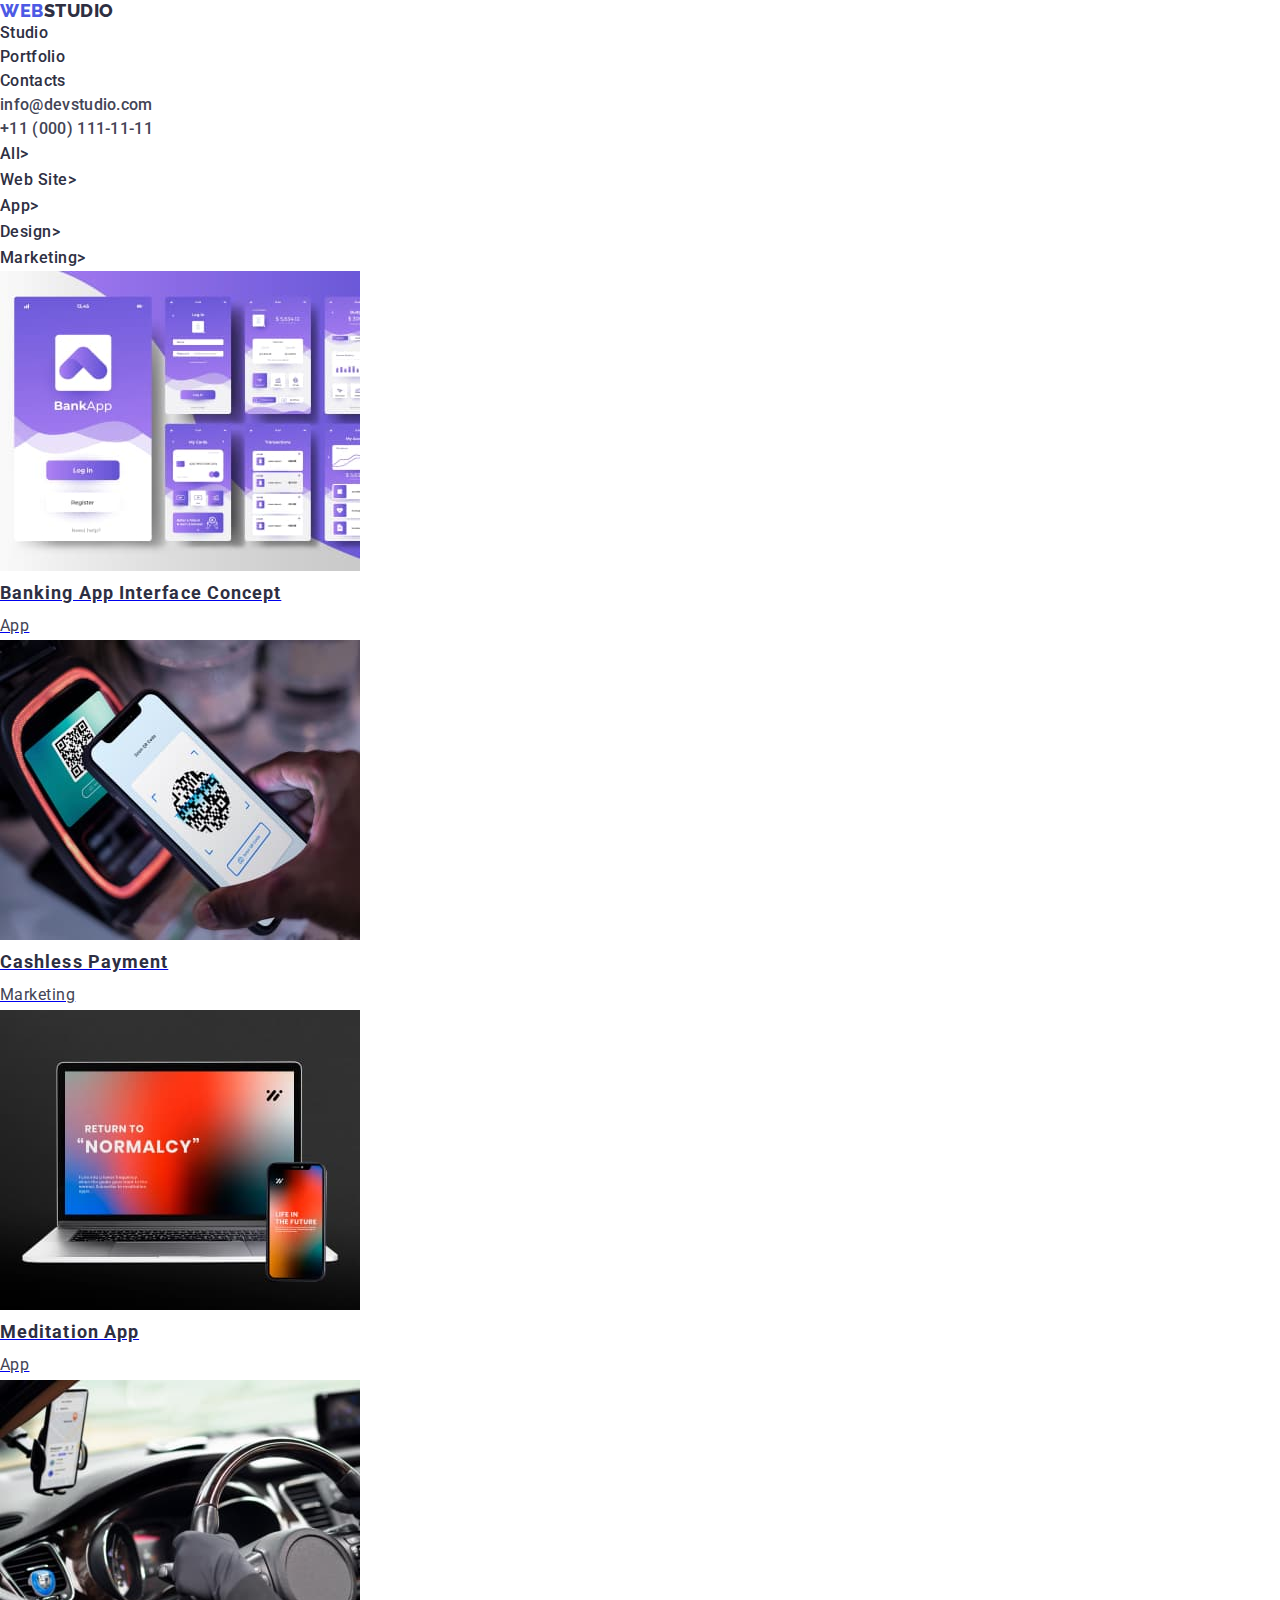
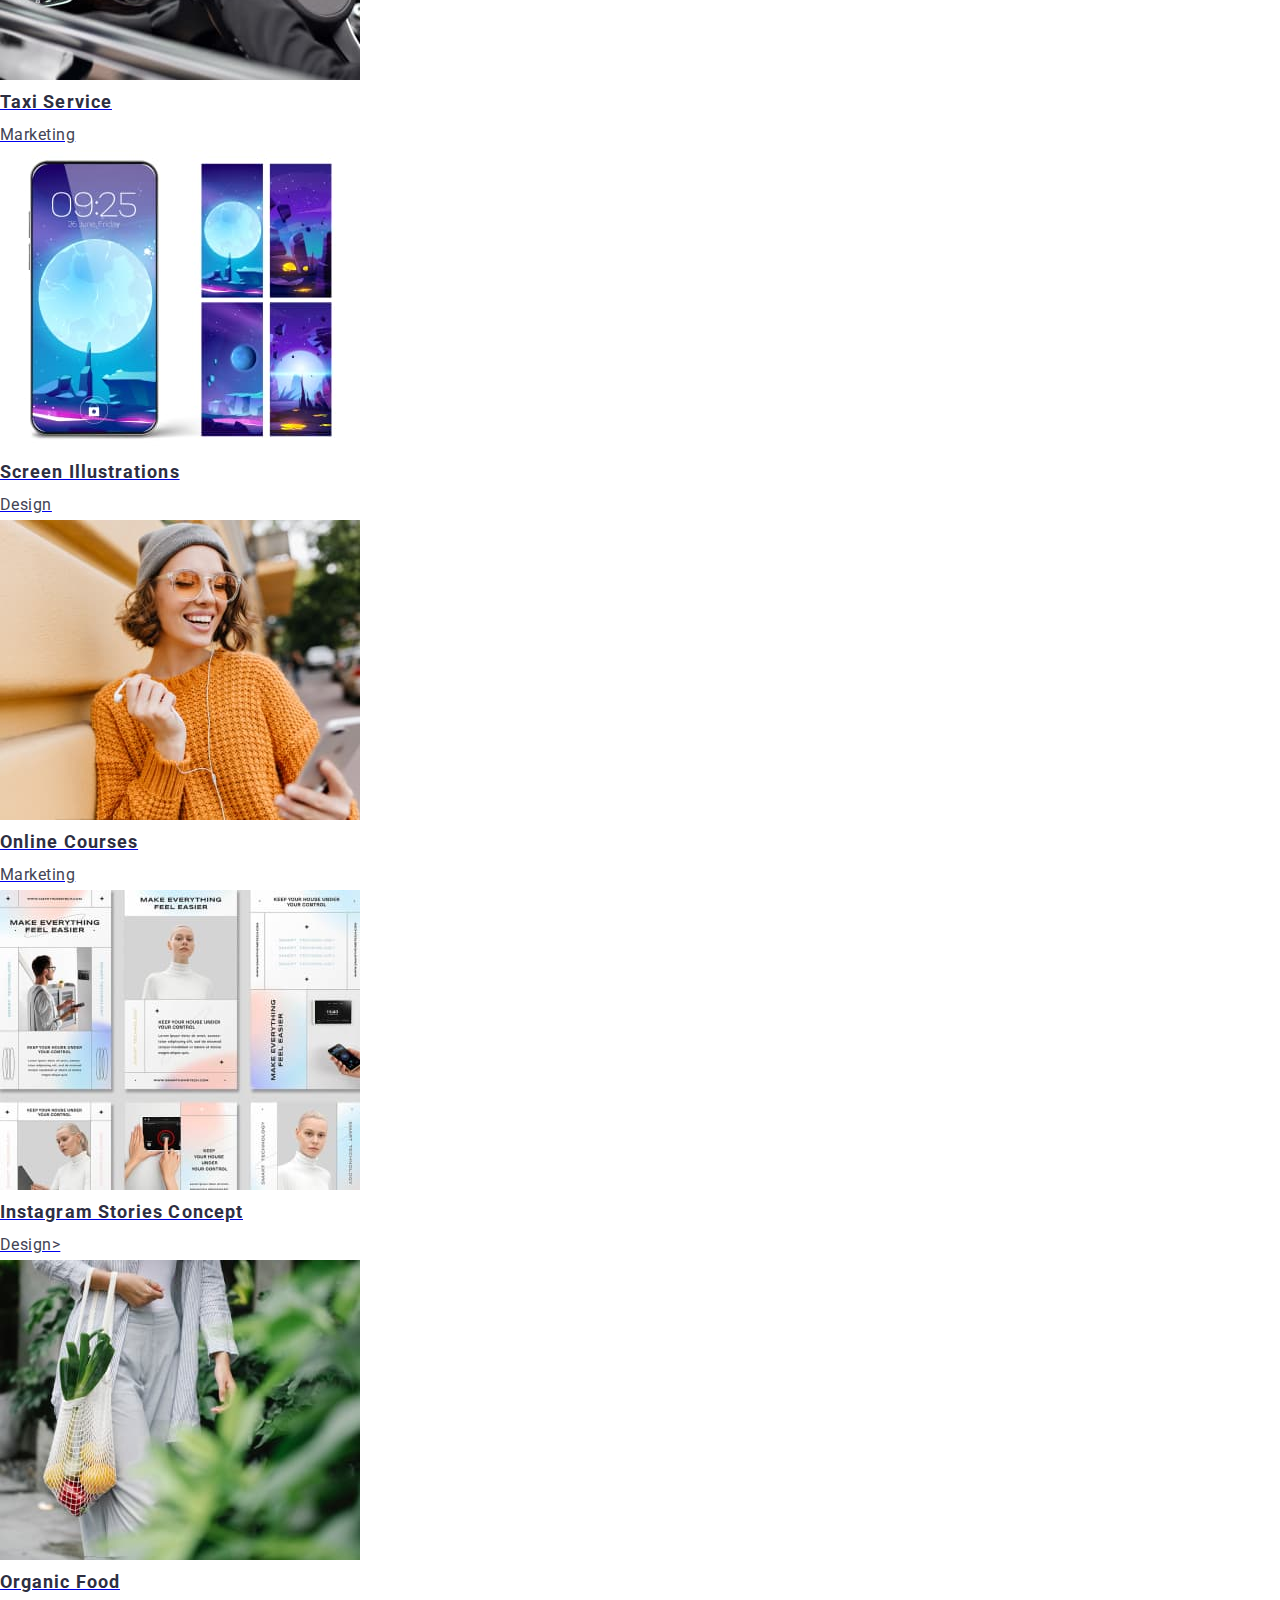
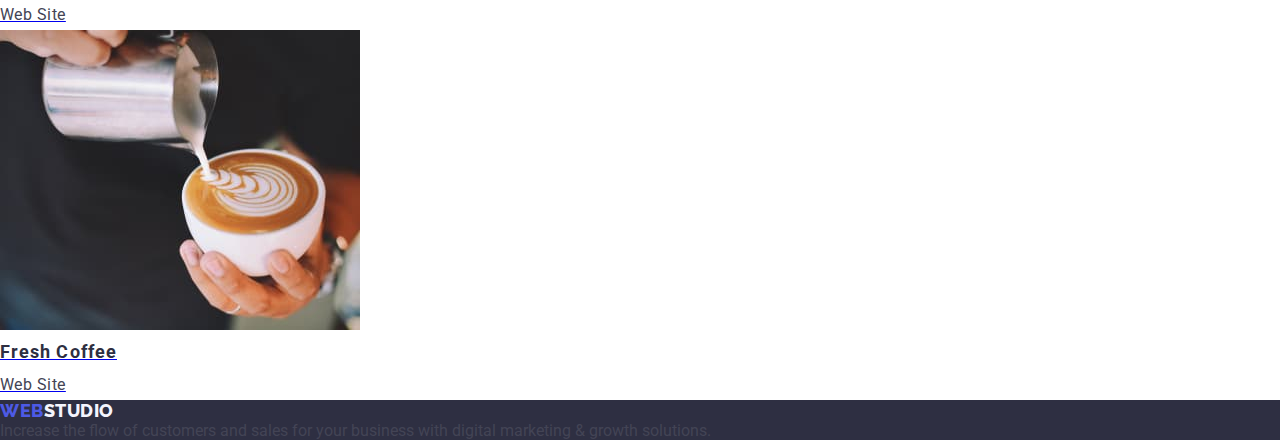
==== portfolio.html @ 068a7e8f "footer fix" ====
<!DOCTYPE html>
<html lang="en">
  <head>
    <meta charset="UTF-8" />
    <meta http-equiv="X-UA-Compatible" content="IE=edge" />
    <meta name="viewport" content="width=device-width, initial-scale=1.0" />
    <link rel="stylesheet" href="./css/styles.css" />
    <link rel="preconnect" href="https://fonts.googleapis.com" />
    <link rel="preconnect" href="https://fonts.gstatic.com" crossorigin />
    <link
      href="https://fonts.googleapis.com/css2?family=Raleway:wght@700&family=Roboto:wght@400;500;700;900&display=swap"
      rel="stylesheet"
    />
    <title>Portfolio</title>
  </head>
  <body>
    <header class="header">
      <nav>
        <a class="logo link" href="./index.html">
          Web<span class="web">Studio</span>
        </a>
        <ul class="list">
          <li>
            <a class="header-nav-link link" href="./index.html">Studio</a>
          </li>
          <li>
            <a class="header-nav-link link" href="./portfolio.html"
              >Portfolio</a
            >
          </li>
          <li><a class="header-nav-link link" href="">Contacts</a></li>
        </ul>
      </nav>
      <address class="address">
        <ul class="list">
          <li>
            <a class="contact link" href="info@devstudio.com"
              >info@devstudio.com</a
            >
          </li>
          <li>
            <a class="contact link" href="tel:+110001111111"
              >+11 (000) 111-11-11</a
            >
          </li>
        </ul>
      </address>
    </header>
    <main>
      <section>
        <ul class="list">
          <li><button class="button-portfolio" type="button">All></button></li>
          <li>
            <button class="button-portfolio" type="button">Web Site></button>
          </li>
          <li><button class="button-portfolio" type="button">App></button></li>
          <li>
            <button class="button-portfolio" type="button">Design></button>
          </li>
          <li>
            <button class="button-portfolio" type="button">Marketing></button>
          </li>
        </ul>
        <h1 class="hide-gallery">Gallery</h1>
        <ul class="list">
          <li>
            <a href="#">
              <img
                src="images/portfoliopic/bankapp.jpg"
                width="360"
                height="300"
                alt="i1"
              />
              <h2 class="gallery-header">Banking App Interface Concept</h2>
              <p class="gallery-paragraph">App</p>
            </a>
          </li>
          <li>
            <a href="#">
              <img
                src="images/portfoliopic/cashless.jpg"
                width="360"
                height="300"
                alt="i2"
              />
              <h2 class="gallery-header">Cashless Payment</h2>
              <p class="gallery-paragraph">Marketing</p>
            </a>
          </li>
          <li>
            <a href="#">
              <img
                src="images/portfoliopic/maditation.jpg"
                width="360"
                height="300"
                alt="i3"
              />
              <h2 class="gallery-header">Meditation App</h2>
              <p class="gallery-paragraph">App</p>
            </a>
          </li>
          <li>
            <a href="#">
              <img
                src="images/portfoliopic/taxi.jpg"
                width="360"
                height="300"
                alt="i4"
              />
              <h2 class="gallery-header">Taxi Service</h2>
              <p class="gallery-paragraph">Marketing</p>
            </a>
          </li>
          <li>
            <a href="#">
              <img
                src="images/portfoliopic/Screen.jpg"
                width="360"
                height="300"
                alt="i5"
              />
              <h2 class="gallery-header">Screen Illustrations</h2>
              <p class="gallery-paragraph">Design</p>
            </a>
          </li>
          <li>
            <a href="#">
              <img
                src="images/portfoliopic/onlinecourses.jpg"
                width="360"
                height="300"
                alt="i6"
              />
              <h2 class="gallery-header">Online Courses</h2>
              <p class="gallery-paragraph">Marketing</p>
            </a>
          </li>
          <li>
            <a href="#">
              <img
                src="images/portfoliopic/instagram.jpg"
                width="360"
                height="300"
                alt="i7"
              />
              <h2 class="gallery-header">Instagram Stories Concept</h2>
              <p class="gallery-paragraph">Design></p>
            </a>
          </li>
          <li>
            <a href="#">
              <img
                src="images/portfoliopic/organic.jpg"
                width="360"
                height="300"
                alt="i8"
              />
              <h2 class="gallery-header">Organic Food</h2>
              <p class="gallery-paragraph">Web Site</p>
            </a>
          </li>
          <li>
            <a href="#">
              <img
                src="images/portfoliopic/freshcoffee.jpg"
                width="360"
                height="300"
                alt="i9"
              />
              <h2 class="gallery-header">Fresh Coffee</h2>
              <p class="gallery-paragraph">Web Site</p>
            </a>
          </li>
        </ul>
      </section>
    </main>
    <footer>
      <a href="./index.html" class="logo link"
        >Web<span class="web-footer">Studio</span></a
      >
      <p>
        Increase the flow of customers and sales for your business with digital
        marketing & growth solutions.
      </p>
    </footer>
  </body>
</html>
---- css/styles.css ----
:root {
  --primary-font: "Roboto";
  --aditionary-font: "Raleway";
  --navy-blue: #2e2f42;
  --iris: #4d5ae5;
  --ocean: #404bbf;
  --cloud: #f4f4fd;
  --slate: #434455;
  --white: #ffffff;
  --cornflower: #e7e9fc;
}

* {
  margin: 0;
  padding: 0;
}

body {
  font-family: var(--primary-font), sans-serif;
  color: var(--slate);
  background-color: var(--white);
}
.link {
  text-decoration: none;
}
a {
  font-style: normal;
}

.header {
  background-color: var(--white);
}

.logo {
  color: var(--iris);
  font-family: "Raleway", sans-serif;
  text-transform: uppercase;
  font-weight: 800;
  font-size: 18px;
  line-height: 1.17;
  letter-spacing: 0.03em;
}

.web {
  color: var(--navy-blue);
}
.list {
  list-style: none;
}
.header-nav-link {
  color: var(--navy-blue);
  font-family: var(--primary-font), sans-serif;
  font-weight: 500;
  font-size: 16px;
  line-height: 1.5;
  letter-spacing: 0.02em;
}

.header-nav-link:hover,
.header-nav-link:focus {
  color: var(--ocean);
}

.address {
  font-style: normal;
}

.contact {
  color: var(--slate);
  font-weight: 500;
  font-size: 16px;
  line-height: 1.5;
  letter-spacing: 0.02em;
}

.contact:hover,
.contact:focus {
  color: var(--ocean);
}

.hero {
  background-color: var(--white);
}

.hide {
  border: 0;
  clip: rect(1px, 1px, 1px, 1px);
  -webkit-clip-path: inset(50%);
  clip-path: inset(50%);
  height: 1px;
  margin: -1px;
  overflow: hidden;
  padding: 0;
  position: absolute;
  width: 1px;
}

h1,
h2,
h3 {
  margin: 0;
}

.main-title {
  font-family: var(--primary-font), sans-serif;
  font-weight: 900;
  font-size: 44px;
  line-height: 1.36;
  text-align: center;
  letter-spacing: 0.06em;
  text-transform: uppercase;
  color: var(--navy-blue);
}

.button {
  font-family: inherit;
  font-weight: 700;
  font-size: 16px;
  line-height: 1.87;
  display: flex;
  align-items: center;
  text-align: center;
  letter-spacing: 0.06em;
  color: var(--navy-blue);
  background: var(--iris);
  box-shadow: 0px 4px 4px rgba(0, 0, 0, 0.15);
  border-radius: 4px;
  cursor: pointer;
}

.button:hover,
.button:focus {
  color: var(--navy-blue);
}

.section-title {
  font-size: 36px;
  line-height: 1.12;
  letter-spacing: 0.03em;
}

.third-header {
  font-weight: 500;
  font-size: 20px;
  line-height: 1.2;
  letter-spacing: 0.02em;
  text-transform: uppercase;
  font-family: var(--navy-blue);
}

.description-paragraph {
  font-family: var(--primary-font), sans-serif;
  font-size: 14px;
  line-height: 1.71;
  letter-spacing: 0.03em;
  color: var(--slate);
}

.job-title {
  font-size: 16px;
  line-height: 1.18;
  letter-spacing: 0.03em;
  color: var(--slate);
}

.description {
  color: var(--slate);
}
.button-portfolio {
  font-family: var(--primary-font), sans-serif;
  font-weight: 500;
  font-size: 16px;
  line-height: 1.62;
  text-align: center;
  letter-spacing: 0.03em;
  color: var(--navy-blue);
  background: var(--white);
  border: none;
  border-radius: 4px;
  cursor: pointer;
}

.button-portfolio:hover {
  background-color: var(--iris);
  color: var(--navy-blue);
}

.hide-gallery {
  border: 0;
  clip: rect(1px, 1px, 1px, 1px);
  -webkit-clip-path: inset(50%);
  clip-path: inset(50%);
  height: 1px;
  margin: -1px;
  overflow: hidden;
  padding: 0;
  position: absolute;
  width: 1px;
}

.gallery-header {
  color: var(--navy-blue);
  font-weight: 700;
  font-size: 18px;
  line-height: 2;
  letter-spacing: 0.06em;
}

.gallery-paragraph {
  font-size: 16px;
  line-height: 1.87;
  letter-spacing: 0.03em;
  color: var(--slate);
}

footer {
  background-color: var(--navy-blue);
}

.footer-link,
.footer-paragraph {
  font-family: "Roboto";
  font-style: normal;
  font-weight: 400;
  font-size: 16px;
  line-height: 1, 5;
  letter-spacing: 0.02em;
  color: --cloud;
}

.footer-link {
  color: var(--navy-blue);
  text-decoration: none;
  font-family: var(--primary-font), sans-serif;
}

.web-footer {
  color: var(--cloud);
}
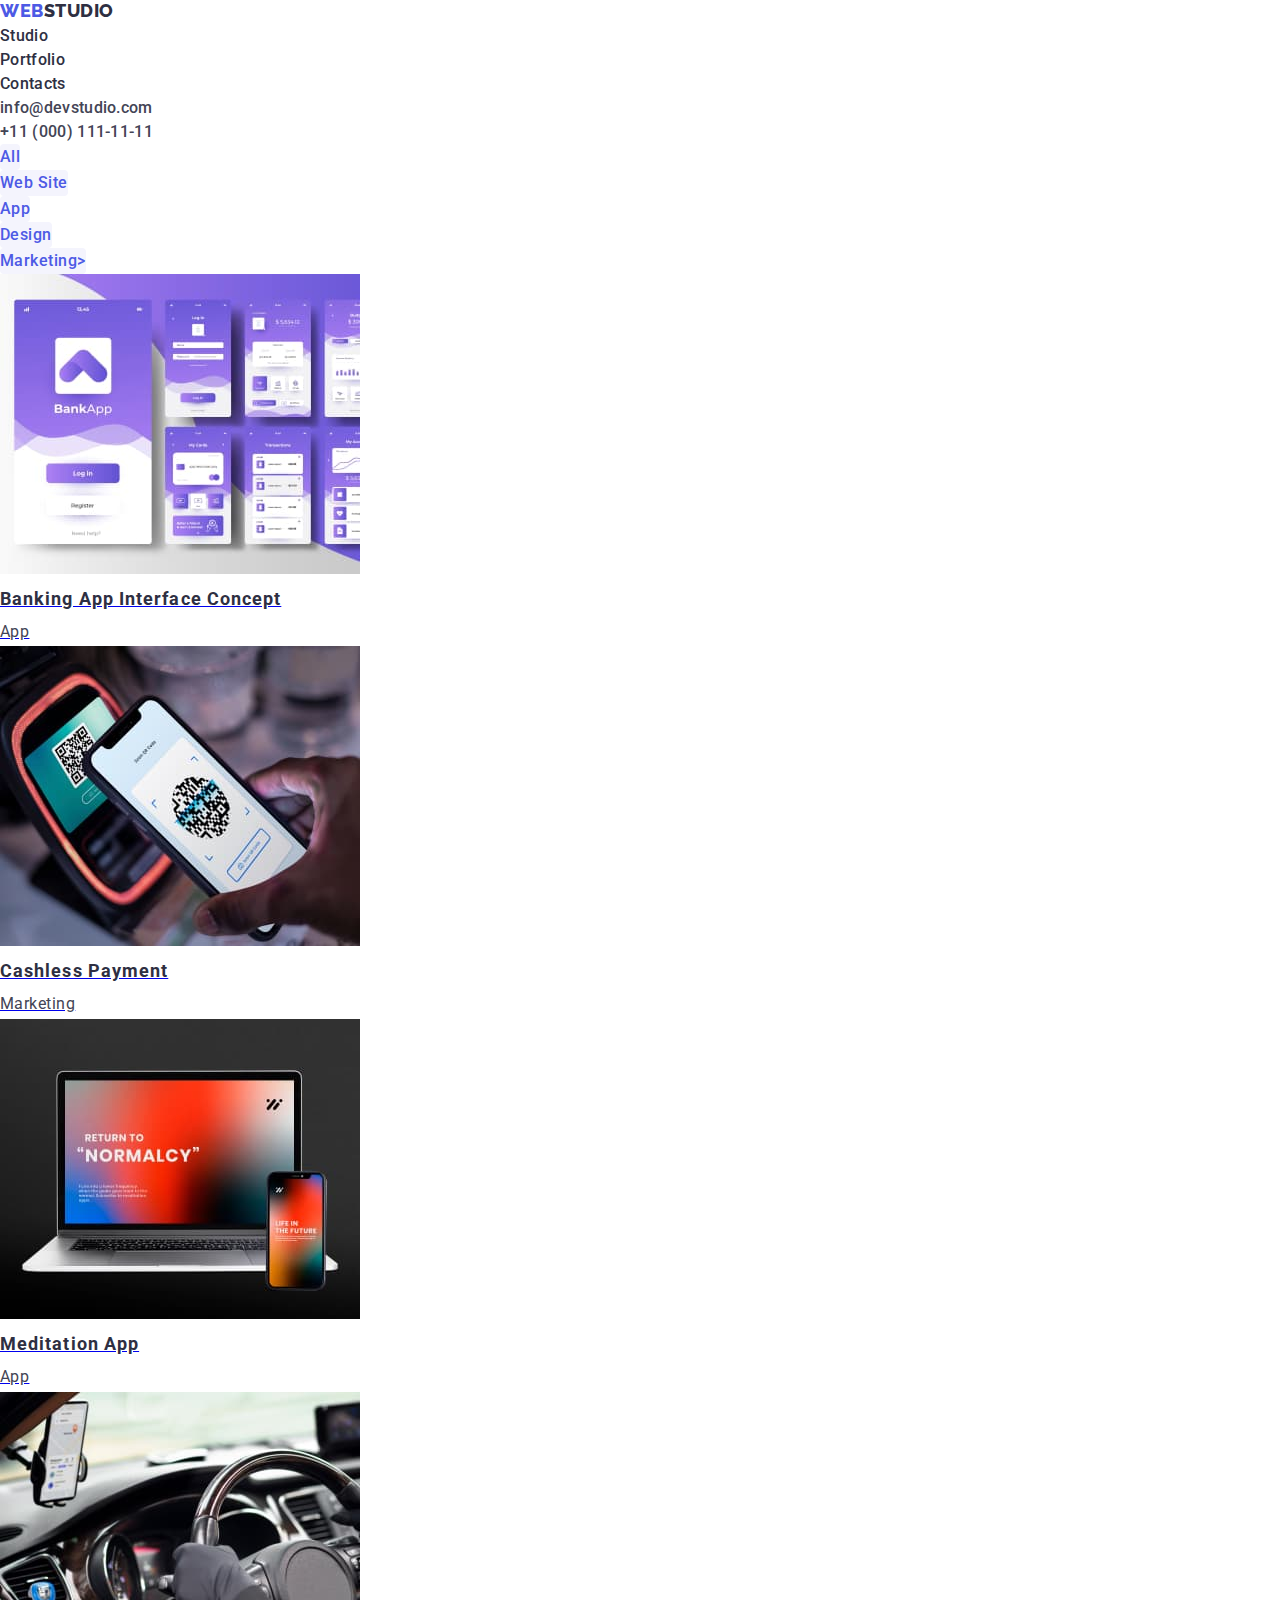
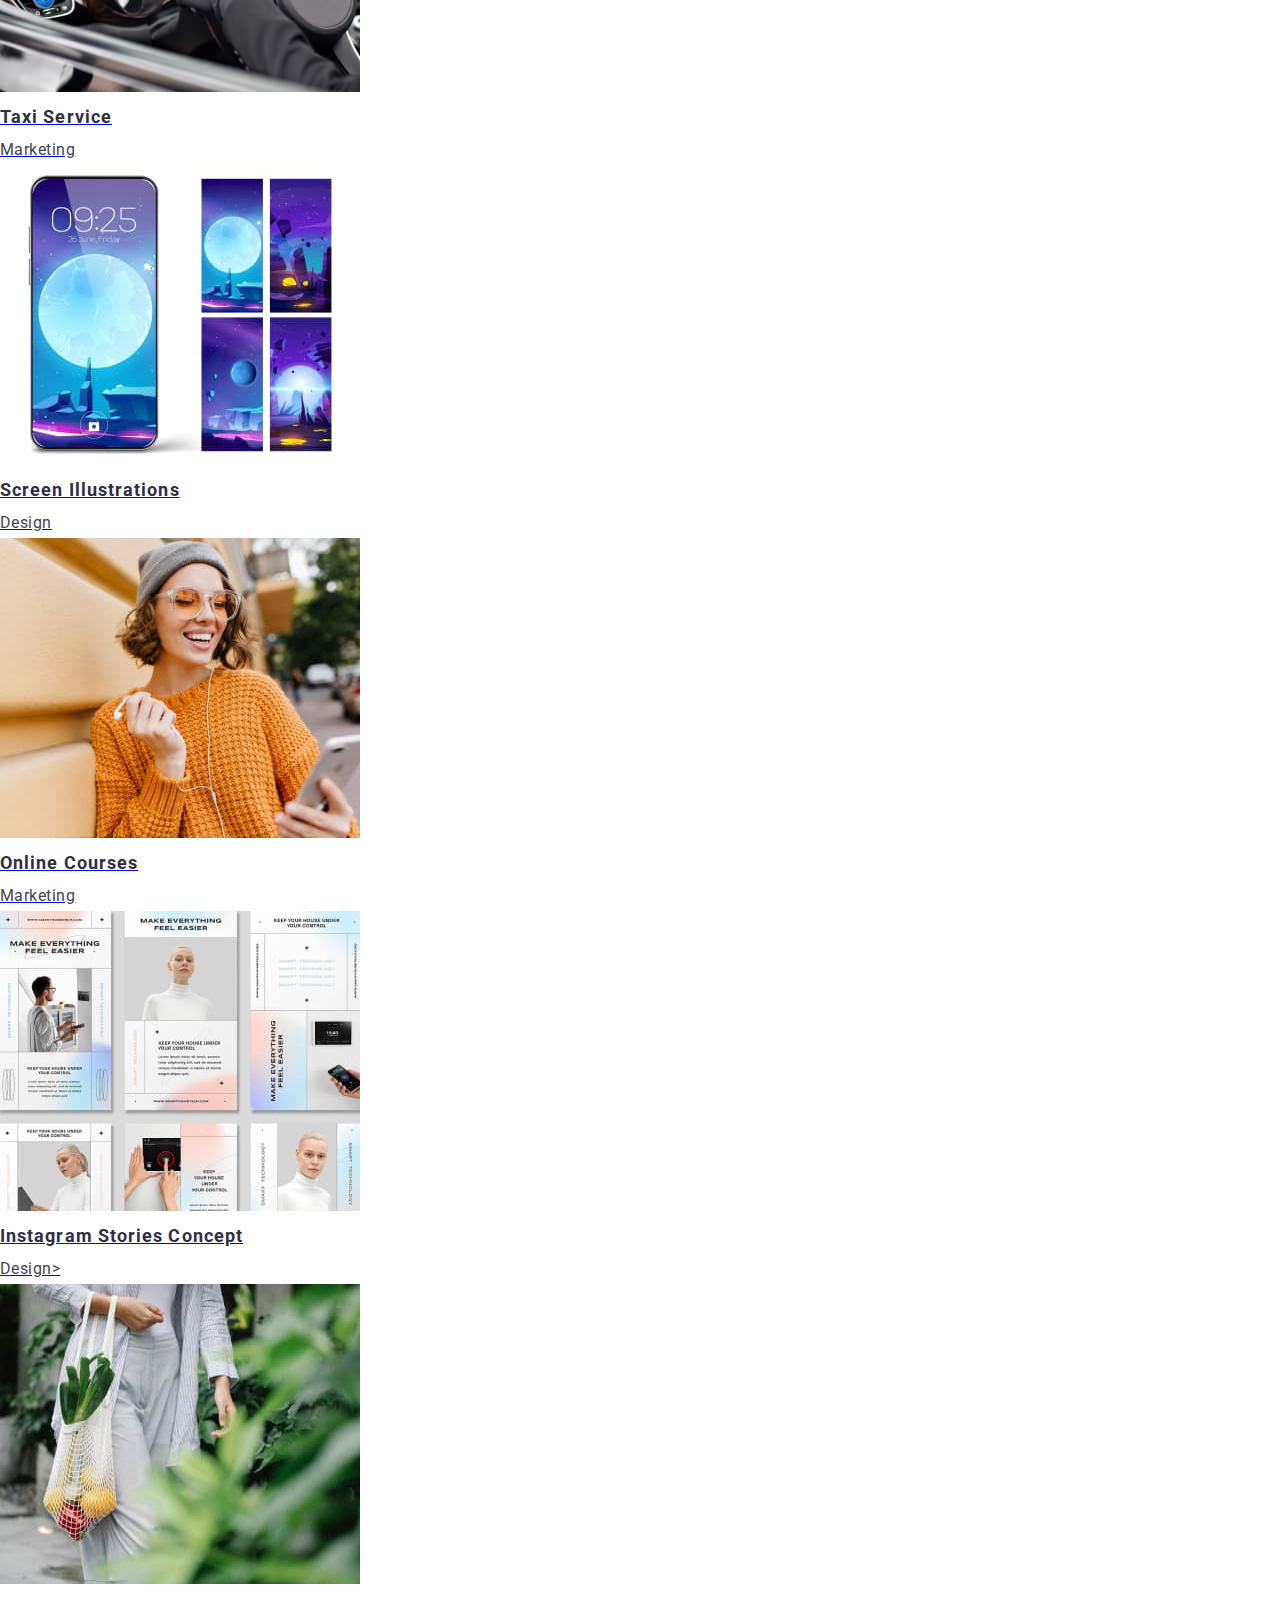
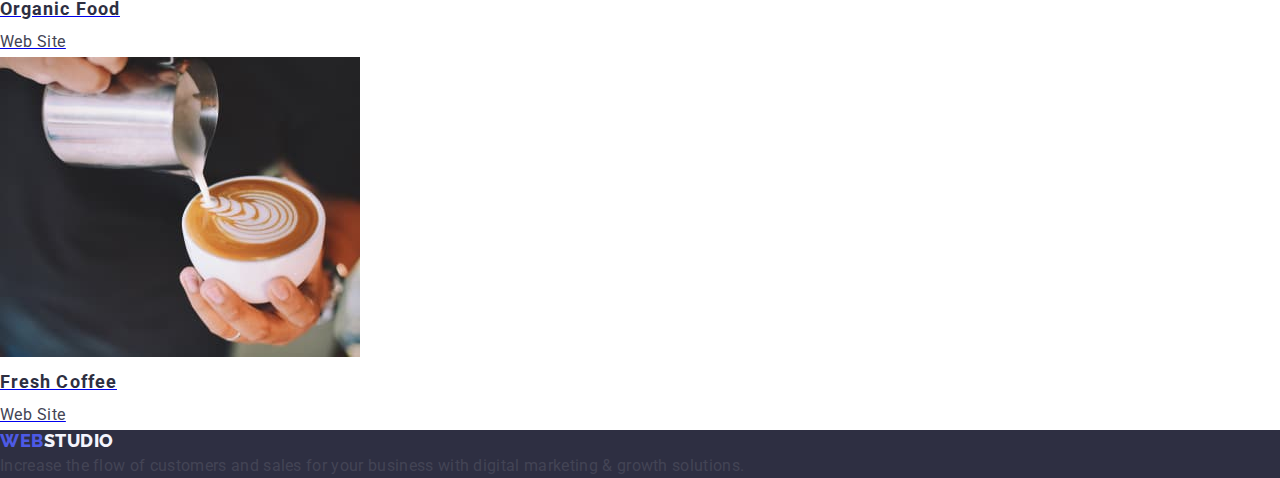
==== commit da450d3e: "fix" ====
--- a/portfolio.html
+++ b/portfolio.html
@@ -48,20 +48,20 @@
     </header>
     <main>
       <section>
+        <h1 class="hide-gallery">Gallery</h1>
         <ul class="list">
-          <li><button class="button-portfolio" type="button">All></button></li>
+          <li><button class="button-portfolio" type="button">All</button></li>
           <li>
-            <button class="button-portfolio" type="button">Web Site></button>
+            <button class="button-portfolio" type="button">Web Site</button>
           </li>
-          <li><button class="button-portfolio" type="button">App></button></li>
+          <li><button class="button-portfolio" type="button">App</button></li>
           <li>
-            <button class="button-portfolio" type="button">Design></button>
+            <button class="button-portfolio" type="button">Design</button>
           </li>
           <li>
             <button class="button-portfolio" type="button">Marketing></button>
           </li>
         </ul>
-        <h1 class="hide-gallery">Gallery</h1>
         <ul class="list">
           <li>
             <a href="#">
@@ -174,7 +174,7 @@
         </ul>
       </section>
     </main>
-    <footer>
+    <footer class="footer">
       <a href="./index.html" class="logo link"
         >Web<span class="web-footer">Studio</span></a
       >
--- a/css/styles.css
+++ b/css/styles.css
@@ -1,13 +1,17 @@
 :root {
   --primary-font: "Roboto";
   --aditionary-font: "Raleway";
-  --navy-blue: #2e2f42;
-  --iris: #4d5ae5;
-  --ocean: #404bbf;
-  --cloud: #f4f4fd;
-  --slate: #434455;
-  --white: #ffffff;
-  --cornflower: #e7e9fc;
+  --color-navy-blue: #2e2f42;
+  --color-iris: #4d5ae5;
+  --color-ocean: #404bbf;
+  --color-cloud: #f4f4fd;
+  --color-slate: #434455;
+  --color-white: #ffffff;
+  --color-cornflower: #e7e9fc;
+  --color-green: #31d0aa;
+  --color-light-slate: #8e8f99;
+  --color-grey: #2e2f42;
+  --color-dairy: #fcfcfc;
 }
 
 * {
@@ -17,9 +21,17 @@
 
 body {
   font-family: var(--primary-font), sans-serif;
-  color: var(--slate);
-  background-color: var(--white);
-}
+  color: var(--color-slate);
+  background-color: var(--color-white);
+  font-size: 16px;
+  font-weight: 400;
+  font-style: normal;
+  line-height: 24px;
+  letter-spacing: 0.02em;
+  text-decoration: none;
+  text-transform: none;
+}
+
 .link {
   text-decoration: none;
 }
@@ -28,13 +40,14 @@
 }
 
 .header {
-  background-color: var(--white);
+  background-color: var(--color-white);
 }
 
 .logo {
-  color: var(--iris);
+  color: var(--color-iris);
   font-family: "Raleway", sans-serif;
   text-transform: uppercase;
+  text-decoration: none;
   font-weight: 800;
   font-size: 18px;
   line-height: 1.17;
@@ -42,13 +55,13 @@
 }
 
 .web {
-  color: var(--navy-blue);
+  color: var(--color-navy-blue);
 }
 .list {
   list-style: none;
 }
 .header-nav-link {
-  color: var(--navy-blue);
+  color: var(--color-navy-blue);
   font-family: var(--primary-font), sans-serif;
   font-weight: 500;
   font-size: 16px;
@@ -58,15 +71,25 @@
 
 .header-nav-link:hover,
 .header-nav-link:focus {
-  color: var(--ocean);
+  color: var(--color-ocean);
 }
 
 .address {
   font-style: normal;
 }
 
+.list-contacts {
+  font-family: "Roboto";
+  font-style: normal;
+  font-weight: 400;
+  font-size: 16px;
+  line-height: 24px;
+  letter-spacing: 0.02em;
+  color: var(--color-slate);
+  list-style: none;
+}
 .contact {
-  color: var(--slate);
+  color: var(--color-slate);
   font-weight: 500;
   font-size: 16px;
   line-height: 1.5;
@@ -75,11 +98,37 @@
 
 .contact:hover,
 .contact:focus {
-  color: var(--ocean);
+  color: var(--color-ocean);
 }
 
 .hero {
-  background-color: var(--white);
+  background-color: var(--color-navy-blue);
+}
+
+.order-button {
+  font-family: "Roboto", sans-serif;
+  font-style: normal;
+  font-weight: 500;
+  font-size: 16px;
+  line-height: 24px;
+  letter-spacing: 0.04em;
+  background: var(--color-iris);
+  box-shadow: 0px 4px 4px rgba(0, 0, 0, 0.15);
+  border-radius: 4px;
+  color: var(--color-white);
+  cursor: pointer;
+}
+
+.order-button:hover {
+  background: var(--color-ocean);
+  box-shadow: 0px 4px 4px rgba(0, 0, 0, 0.15);
+  border-radius: 4px;
+}
+
+.order-button:focus {
+  background: var(--color-ocean);
+  box-shadow: 0px 4px 4px rgba(0, 0, 0, 0.15);
+  border-radius: 4px;
 }
 
 .hide {
@@ -103,13 +152,14 @@
 
 .main-title {
   font-family: var(--primary-font), sans-serif;
-  font-weight: 900;
-  font-size: 44px;
-  line-height: 1.36;
-  text-align: center;
-  letter-spacing: 0.06em;
+  font-style: normal;
+  font-weight: 700;
+  font-size: 56px;
+  line-height: 1.07;
+  text-align: center;
+  letter-spacing: 0.02em;
   text-transform: uppercase;
-  color: var(--navy-blue);
+  color: var(--color-white);
 }
 
 .button {
@@ -121,8 +171,8 @@
   align-items: center;
   text-align: center;
   letter-spacing: 0.06em;
-  color: var(--navy-blue);
-  background: var(--iris);
+  color: var(--color-navy-blue);
+  background: var(--color-iris);
   box-shadow: 0px 4px 4px rgba(0, 0, 0, 0.15);
   border-radius: 4px;
   cursor: pointer;
@@ -130,7 +180,7 @@
 
 .button:hover,
 .button:focus {
-  color: var(--navy-blue);
+  color: var(--color-navy-blue);
 }
 
 .section-title {
@@ -145,7 +195,7 @@
   line-height: 1.2;
   letter-spacing: 0.02em;
   text-transform: uppercase;
-  font-family: var(--navy-blue);
+  font-family: var(--color-navy-blue);
 }
 
 .description-paragraph {
@@ -153,39 +203,40 @@
   font-size: 14px;
   line-height: 1.71;
   letter-spacing: 0.03em;
-  color: var(--slate);
+  color: var(--color-slate);
 }
 
 .job-title {
   font-size: 16px;
   line-height: 1.18;
   letter-spacing: 0.03em;
-  color: var(--slate);
+  color: var(--color-slate);
 }
 
 .description {
-  color: var(--slate);
+  color: var(--color-slate);
 }
 .button-portfolio {
-  font-family: var(--primary-font), sans-serif;
+  font-family: "Roboto", sans-serif;
   font-weight: 500;
   font-size: 16px;
   line-height: 1.62;
   text-align: center;
   letter-spacing: 0.03em;
-  color: var(--navy-blue);
-  background: var(--white);
+  color: var(--color-iris);
+  background: var(--color-cloud);
   border: none;
   border-radius: 4px;
   cursor: pointer;
 }
 
 .button-portfolio:hover {
-  background-color: var(--iris);
-  color: var(--navy-blue);
+  background-color: var(--color-ocean);
+  color: var(--color-white);
 }
 
 .hide-gallery {
+  visibility: hidden;
   border: 0;
   clip: rect(1px, 1px, 1px, 1px);
   -webkit-clip-path: inset(50%);
@@ -199,7 +250,7 @@
 }
 
 .gallery-header {
-  color: var(--navy-blue);
+  color: var(--color-navy-blue);
   font-weight: 700;
   font-size: 18px;
   line-height: 2;
@@ -210,11 +261,11 @@
   font-size: 16px;
   line-height: 1.87;
   letter-spacing: 0.03em;
-  color: var(--slate);
-}
-
-footer {
-  background-color: var(--navy-blue);
+  color: var(--color-slate);
+}
+
+.footer {
+  background-color: var(--color-navy-blue);
 }
 
 .footer-link,
@@ -225,15 +276,73 @@
   font-size: 16px;
   line-height: 1, 5;
   letter-spacing: 0.02em;
-  color: --cloud;
+  color: var(--color-cloud);
 }
 
 .footer-link {
-  color: var(--navy-blue);
+  color: var(--color-navy-blue);
   text-decoration: none;
   font-family: var(--primary-font), sans-serif;
 }
 
 .web-footer {
-  color: var(--cloud);
-}
+  color: var(--color-cloud);
+}
+
+/* Index html styles */
+
+.section-solutions {
+  background-color: var(--color-navy-blue);
+}
+.h-solutions {
+  font-size: 56px;
+  line-height: 1.07;
+  text-align: center;
+  letter-spacing: 0.02em;
+  color: var(--color-white);
+}
+.solution-button {
+  background-color: var(--color-iris);
+  font-family: "Roboto", sans-serif;
+  font-weight: 500;
+  font-size: 16px;
+  line-height: 1.5;
+  letter-spacing: 0.04em;
+  color: var(--color-white);
+  cursor: pointer;
+}
+.solution-button:hover,
+.solution-button:focus {
+  background-color: var(--color-ocean);
+}
+
+.h-slovo {
+  visibility: hidden;
+}
+
+.hthree-slovo {
+  font-weight: 500;
+  font-size: 20px;
+  line-height: 1.2;
+  letter-spacing: 0.02em;
+  color: var(--color-navy-blue);
+}
+.p-slovo {
+  font-size: 16px;
+}
+.what-are-we-heading {
+  font-size: 36px;
+  line-height: 1.11;
+  letter-spacing: 0.02em;
+  text-align: center;
+  text-transform: capitalize;
+  color: var(--color-navy-blue);
+}
+
+.our-team-section {
+  background-color: #f4f4fd;
+}
+
+.our-team-list-item {
+  background-color: var(--color-white);
+}
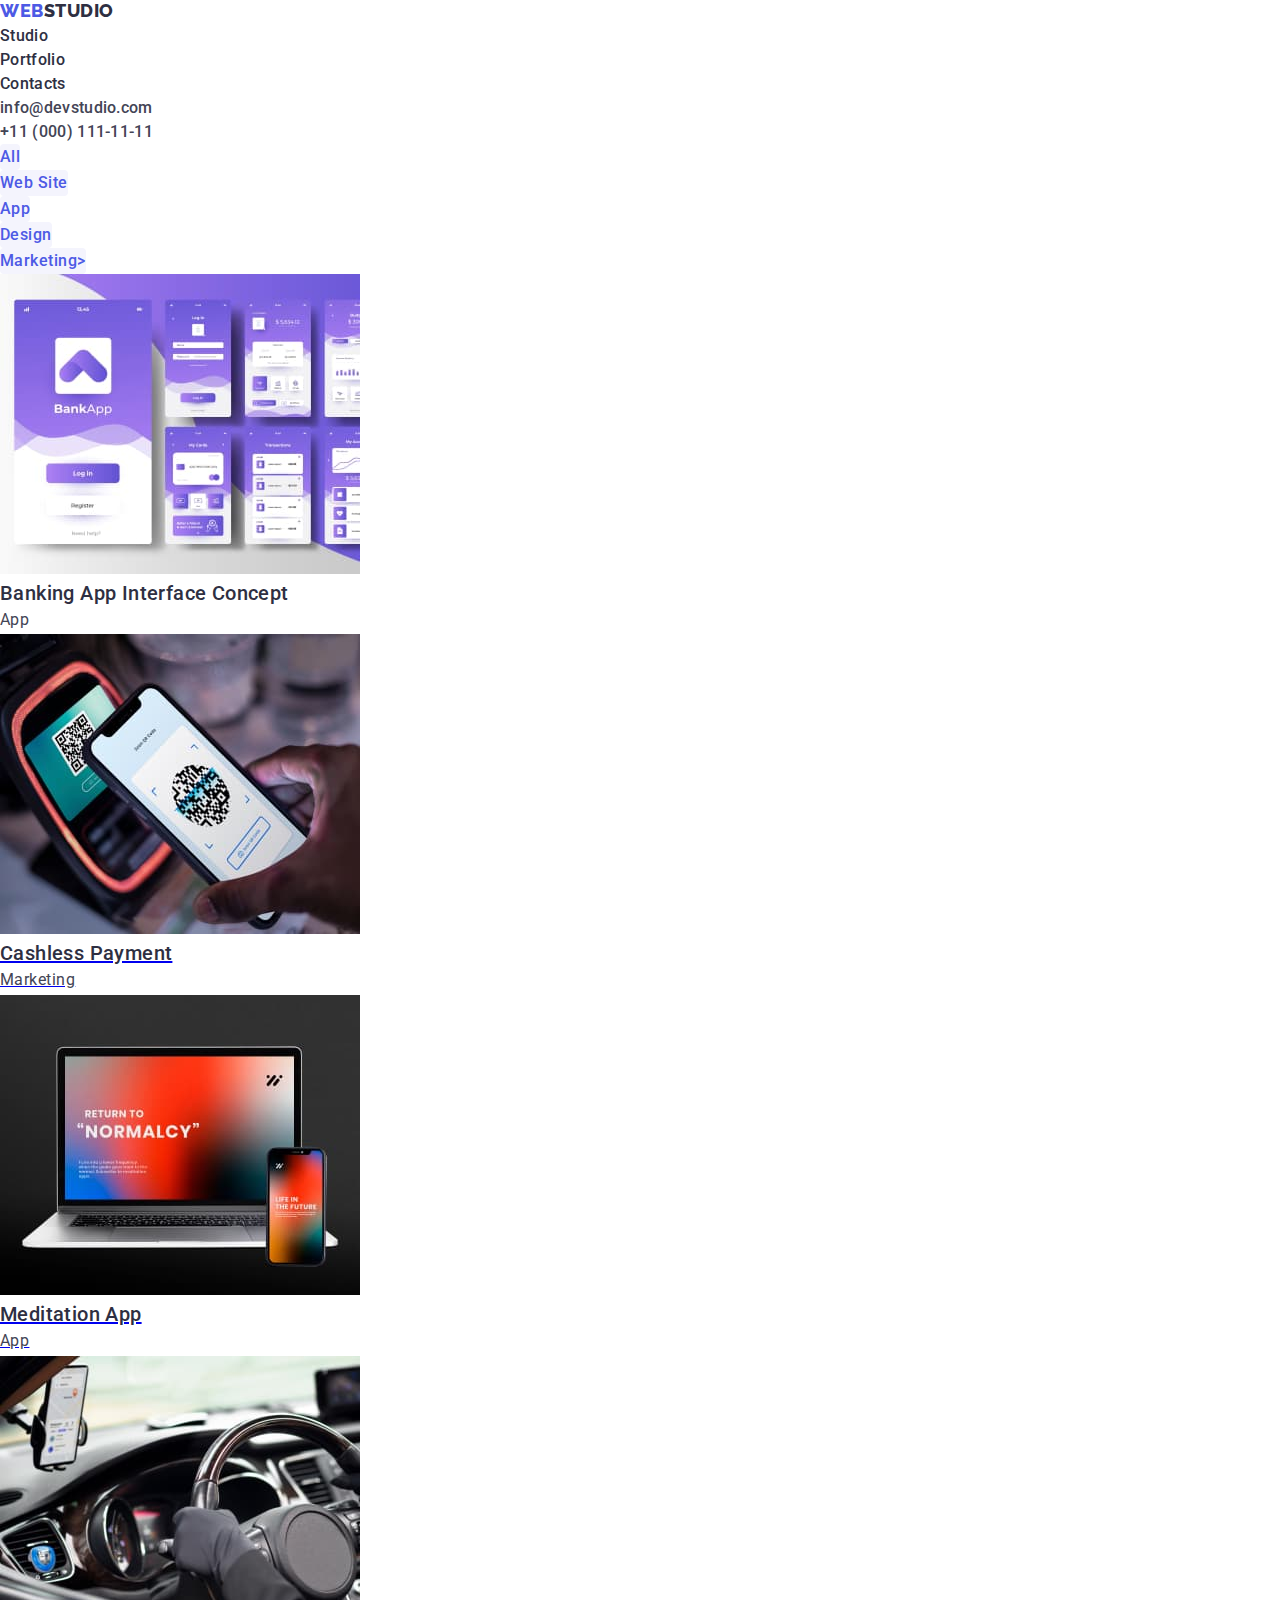
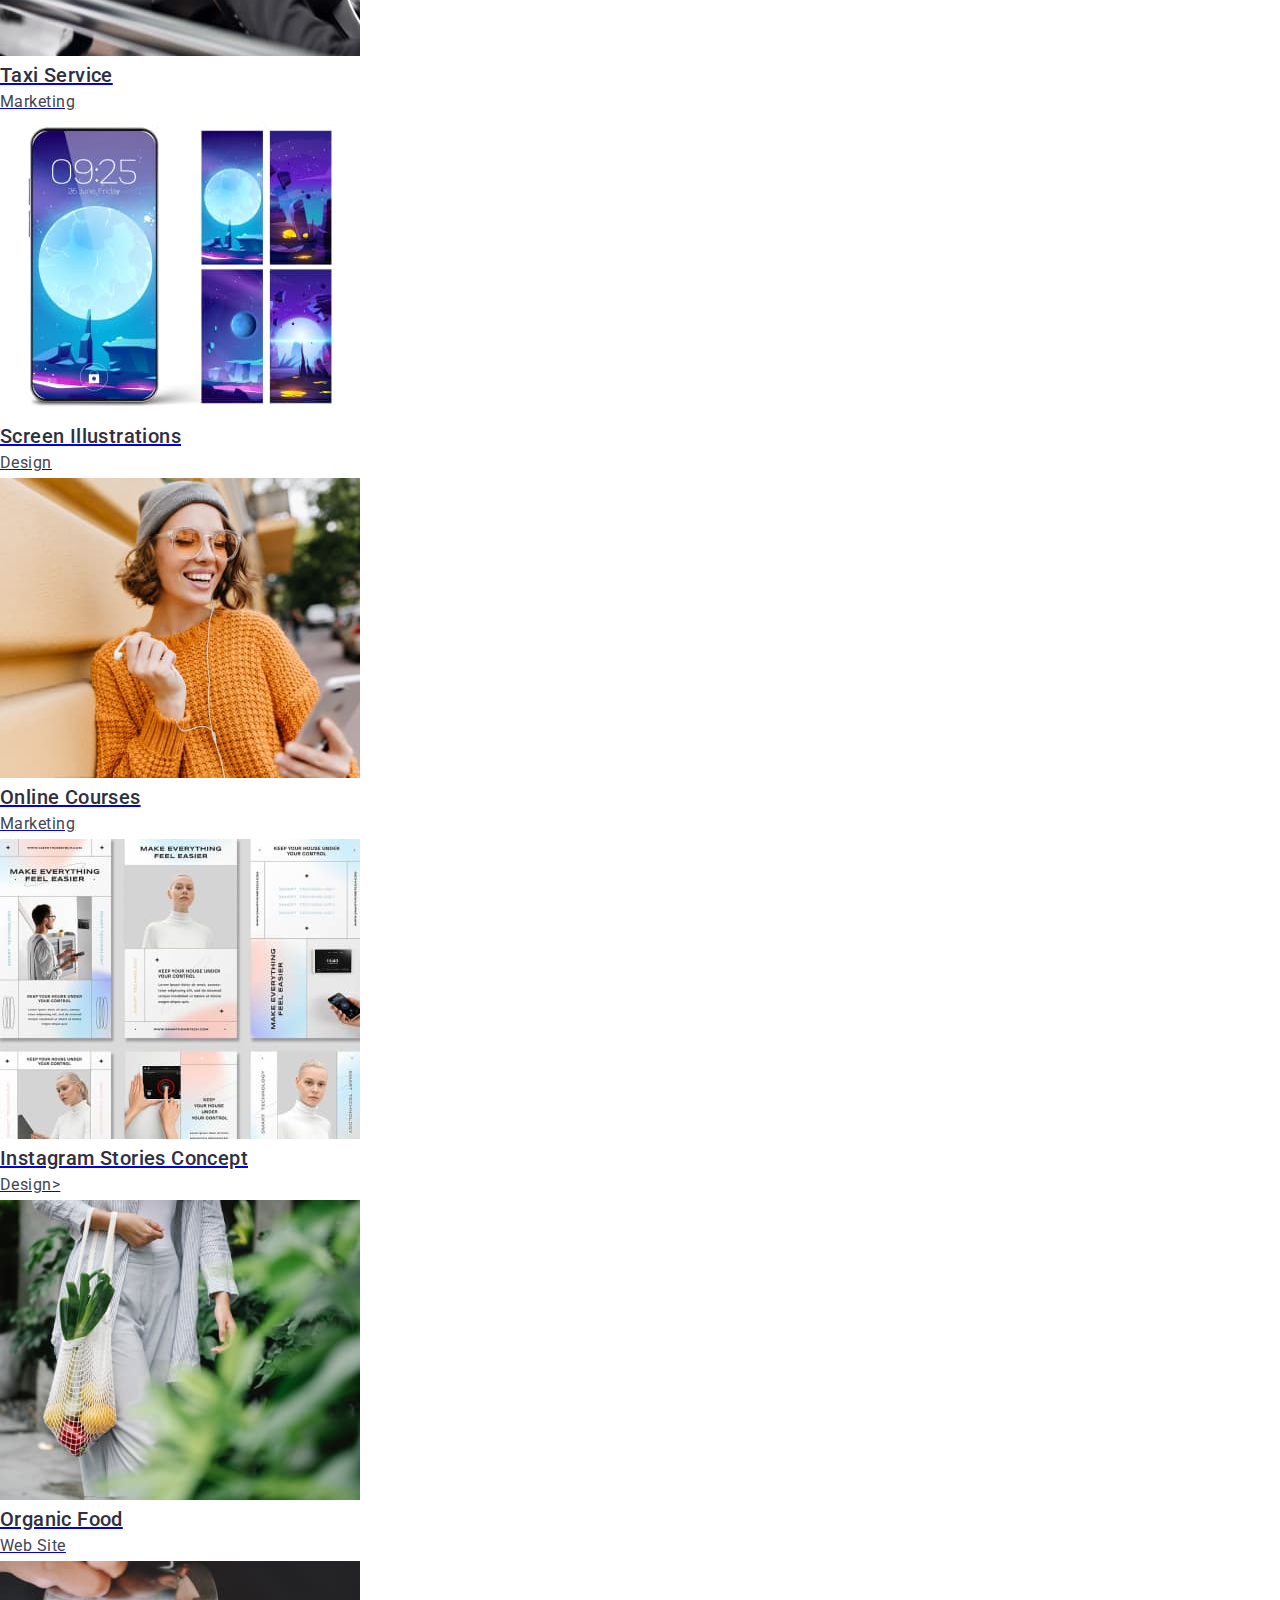
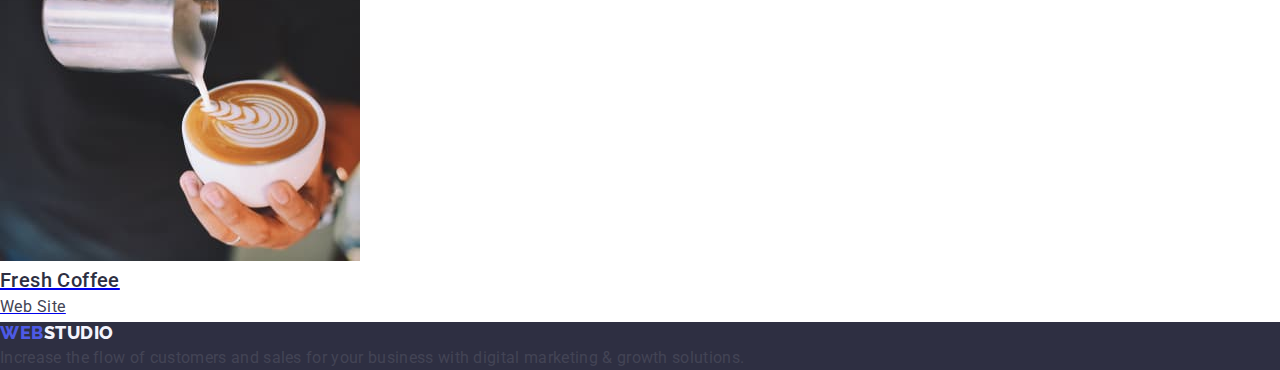
==== commit 62e42bf3: "fix" ====
--- a/portfolio.html
+++ b/portfolio.html
@@ -64,9 +64,9 @@
         </ul>
         <ul class="list">
           <li>
-            <a href="#">
+            <a href="#" class="link">
               <img
-                src="images/portfoliopic/bankapp.jpg"
+                src="./images/portfoliopic/bankapp.jpg"
                 width="360"
                 height="300"
                 alt="i1"
@@ -78,7 +78,7 @@
           <li>
             <a href="#">
               <img
-                src="images/portfoliopic/cashless.jpg"
+                src="./images/portfoliopic/cashless.jpg"
                 width="360"
                 height="300"
                 alt="i2"
@@ -90,7 +90,7 @@
           <li>
             <a href="#">
               <img
-                src="images/portfoliopic/maditation.jpg"
+                src="./images/portfoliopic/maditation.jpg"
                 width="360"
                 height="300"
                 alt="i3"
@@ -102,7 +102,7 @@
           <li>
             <a href="#">
               <img
-                src="images/portfoliopic/taxi.jpg"
+                src="./images/portfoliopic/taxi.jpg"
                 width="360"
                 height="300"
                 alt="i4"
@@ -114,7 +114,7 @@
           <li>
             <a href="#">
               <img
-                src="images/portfoliopic/Screen.jpg"
+                src="./images/portfoliopic/Screen.jpg"
                 width="360"
                 height="300"
                 alt="i5"
@@ -126,7 +126,7 @@
           <li>
             <a href="#">
               <img
-                src="images/portfoliopic/onlinecourses.jpg"
+                src="./images/portfoliopic/onlinecourses.jpg"
                 width="360"
                 height="300"
                 alt="i6"
@@ -138,7 +138,7 @@
           <li>
             <a href="#">
               <img
-                src="images/portfoliopic/instagram.jpg"
+                src="./images/portfoliopic/instagram.jpg"
                 width="360"
                 height="300"
                 alt="i7"
@@ -150,7 +150,7 @@
           <li>
             <a href="#">
               <img
-                src="images/portfoliopic/organic.jpg"
+                src="./images/portfoliopic/organic.jpg"
                 width="360"
                 height="300"
                 alt="i8"
@@ -162,7 +162,7 @@
           <li>
             <a href="#">
               <img
-                src="images/portfoliopic/freshcoffee.jpg"
+                src="./images/portfoliopic/freshcoffee.jpg"
                 width="360"
                 height="300"
                 alt="i9"
--- a/css/styles.css
+++ b/css/styles.css
@@ -230,7 +230,8 @@
   cursor: pointer;
 }
 
-.button-portfolio:hover {
+.button-portfolio:hover,
+.button-portfolio:focus {
   background-color: var(--color-ocean);
   color: var(--color-white);
 }
@@ -251,10 +252,10 @@
 
 .gallery-header {
   color: var(--color-navy-blue);
-  font-weight: 700;
-  font-size: 18px;
-  line-height: 2;
-  letter-spacing: 0.06em;
+  font-weight: 500;
+  font-size: 20px;
+  line-height: 1.2;
+  letter-spacing: 0.02em;
 }
 
 .gallery-paragraph {
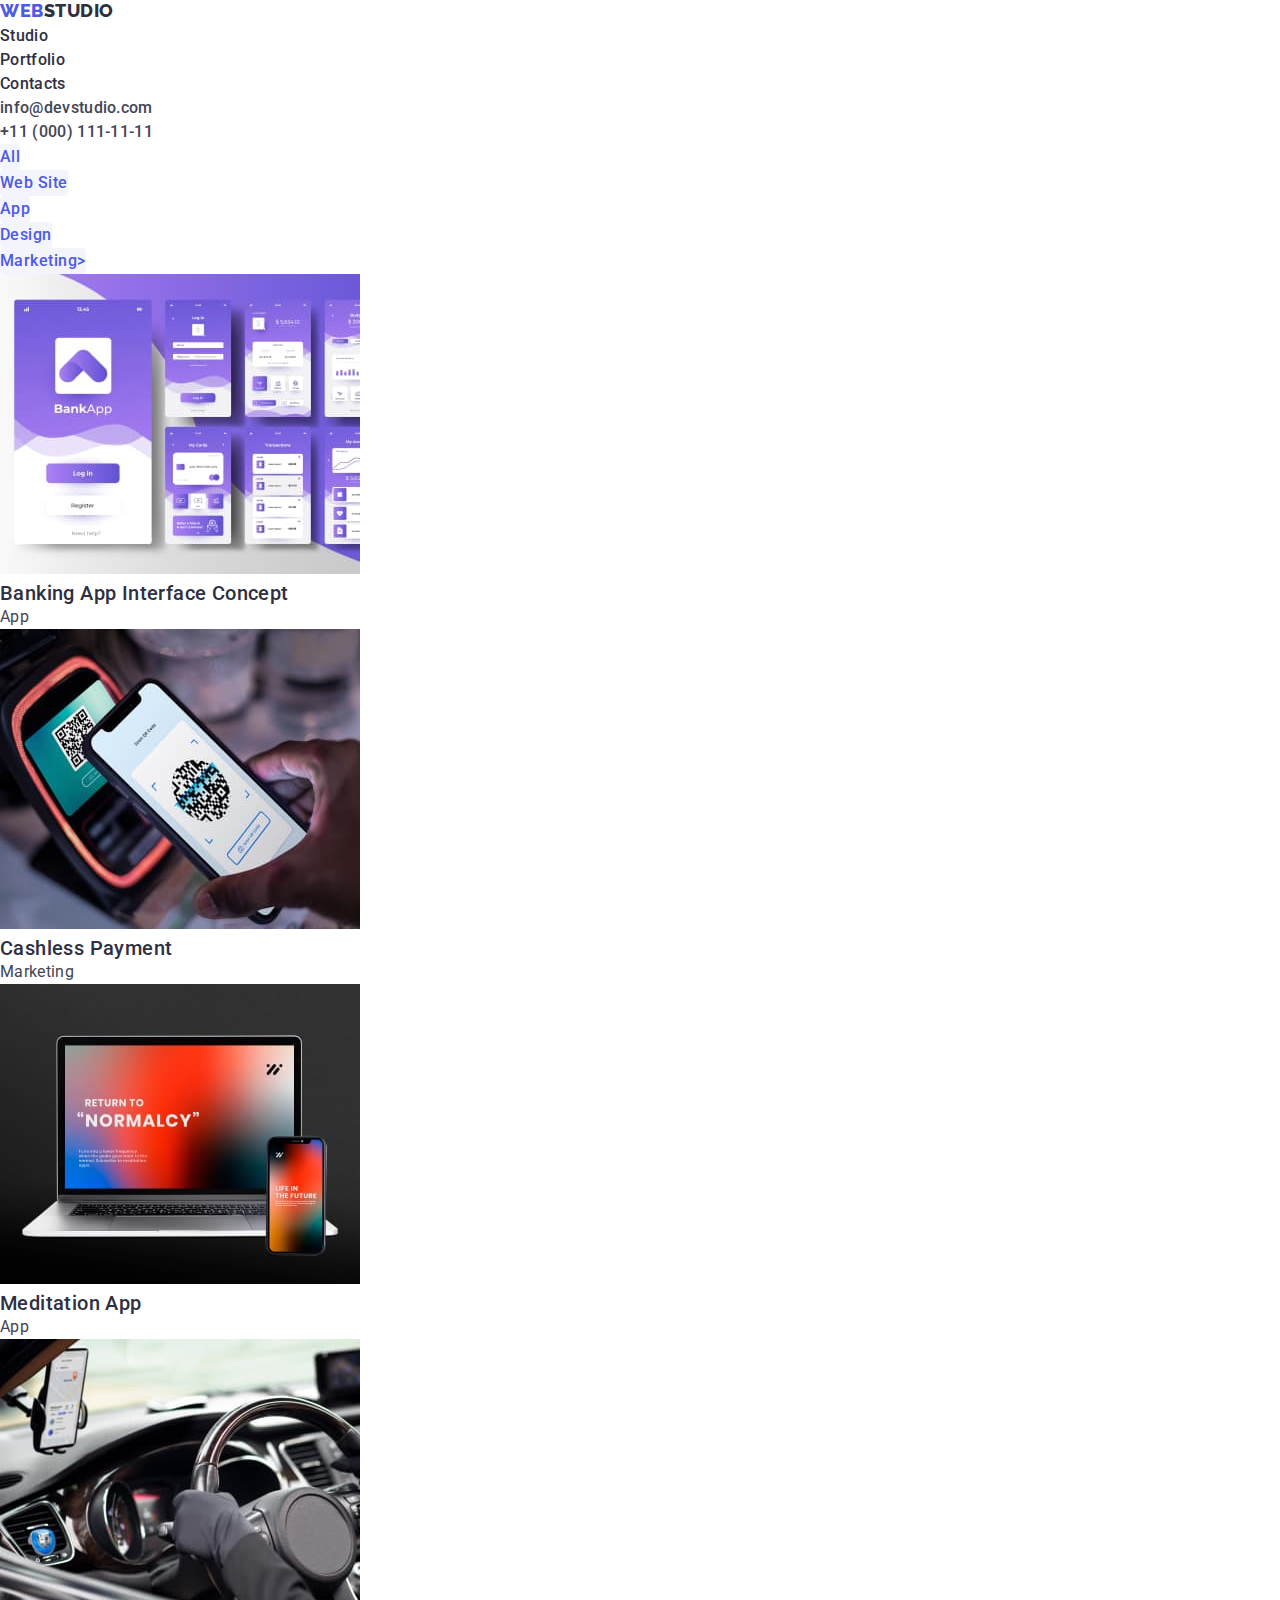
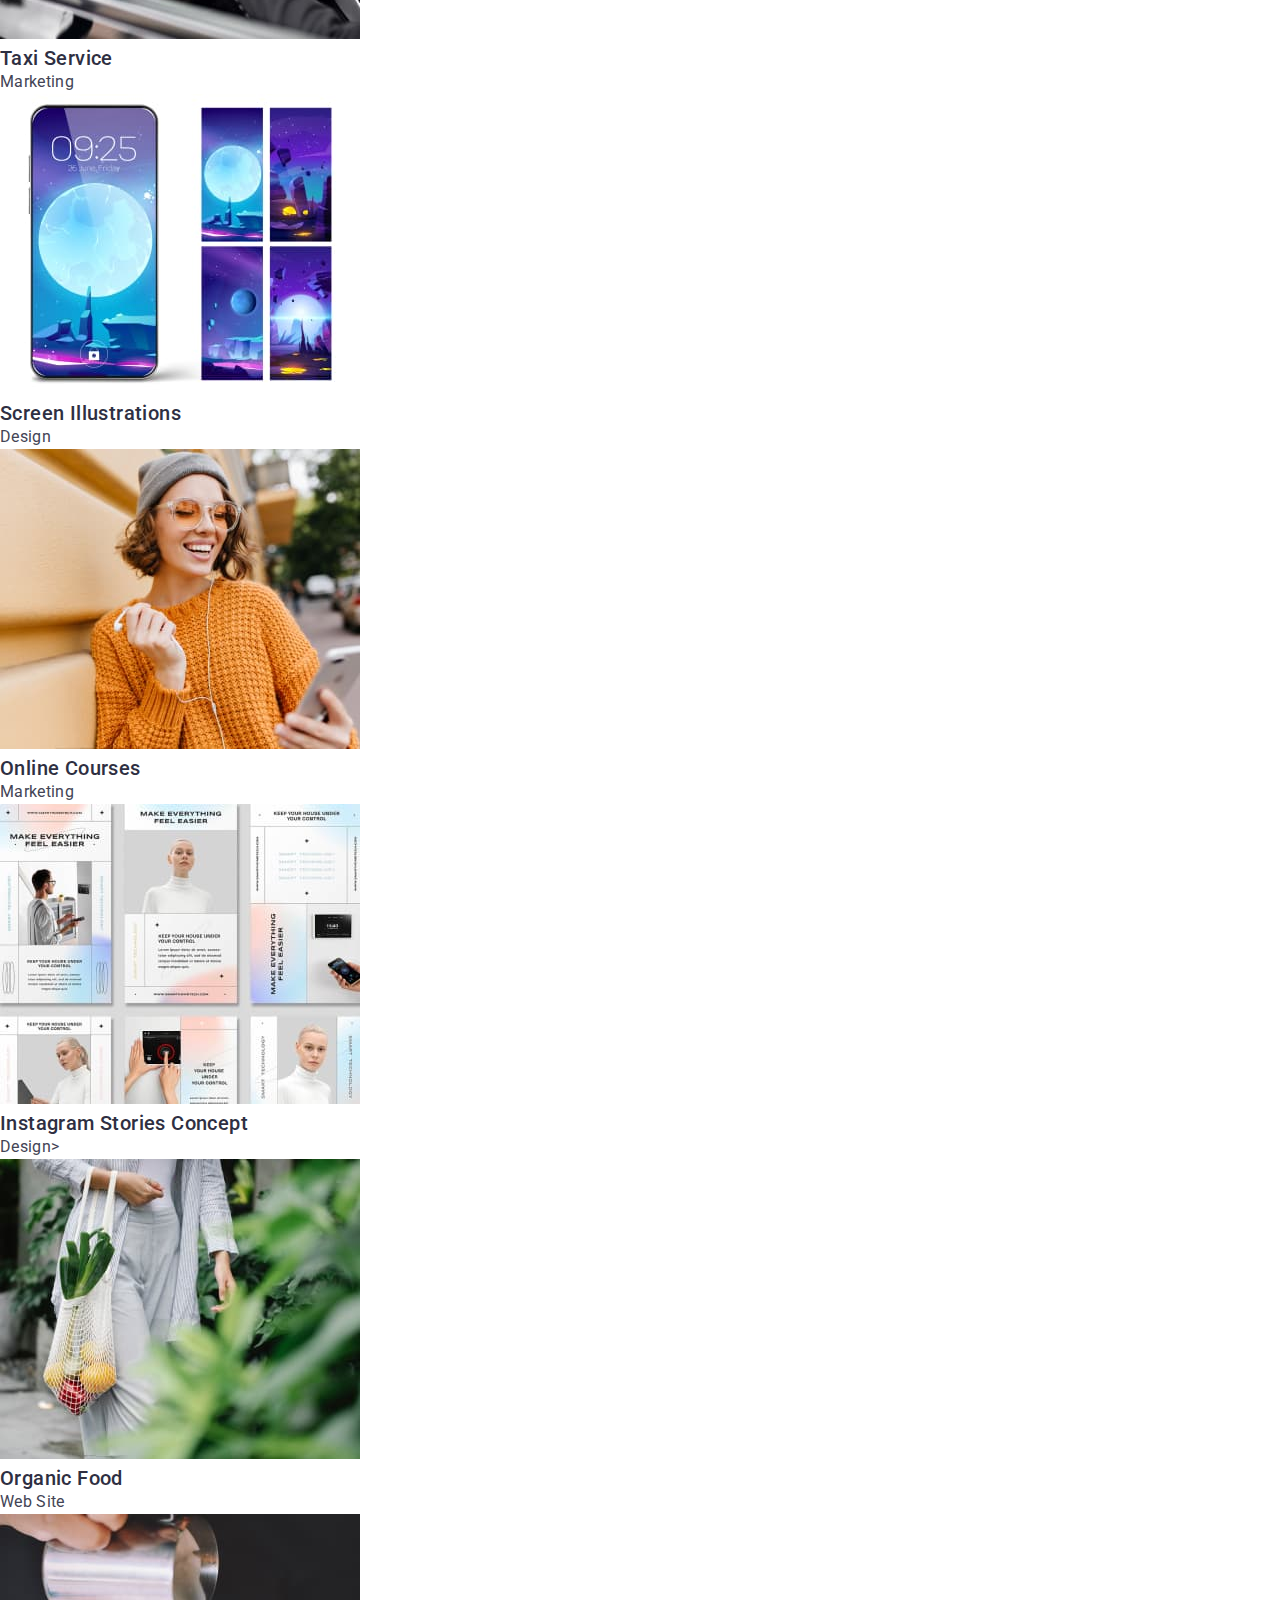
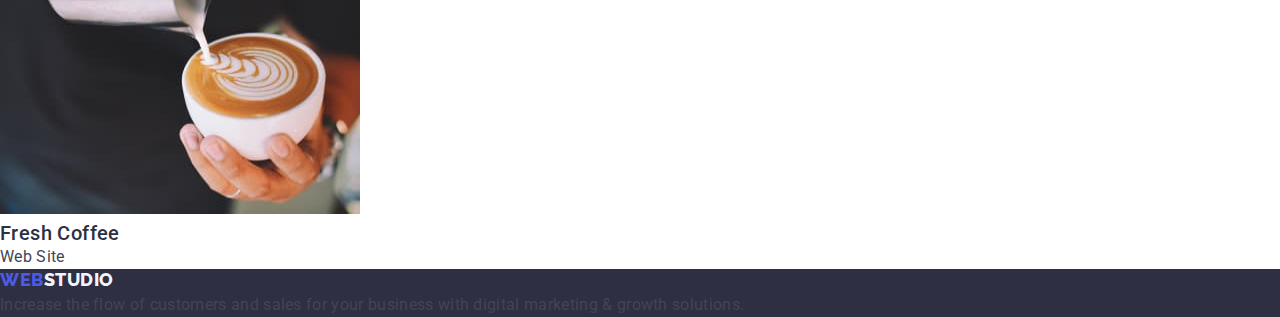
==== commit b67d6514: "fix" ====
--- a/portfolio.html
+++ b/portfolio.html
@@ -76,7 +76,7 @@
             </a>
           </li>
           <li>
-            <a href="#">
+            <a href="#" class="link">
               <img
                 src="./images/portfoliopic/cashless.jpg"
                 width="360"
@@ -88,7 +88,7 @@
             </a>
           </li>
           <li>
-            <a href="#">
+            <a href="#" class="link">
               <img
                 src="./images/portfoliopic/maditation.jpg"
                 width="360"
@@ -100,7 +100,7 @@
             </a>
           </li>
           <li>
-            <a href="#">
+            <a href="#" class="link">
               <img
                 src="./images/portfoliopic/taxi.jpg"
                 width="360"
@@ -112,7 +112,7 @@
             </a>
           </li>
           <li>
-            <a href="#">
+            <a href="#" class="link">
               <img
                 src="./images/portfoliopic/Screen.jpg"
                 width="360"
@@ -124,7 +124,7 @@
             </a>
           </li>
           <li>
-            <a href="#">
+            <a href="#" class="link">
               <img
                 src="./images/portfoliopic/onlinecourses.jpg"
                 width="360"
@@ -136,7 +136,7 @@
             </a>
           </li>
           <li>
-            <a href="#">
+            <a href="#" class="link">
               <img
                 src="./images/portfoliopic/instagram.jpg"
                 width="360"
@@ -148,7 +148,7 @@
             </a>
           </li>
           <li>
-            <a href="#">
+            <a href="#" class="link">
               <img
                 src="./images/portfoliopic/organic.jpg"
                 width="360"
@@ -160,7 +160,7 @@
             </a>
           </li>
           <li>
-            <a href="#">
+            <a href="#" class="link">
               <img
                 src="./images/portfoliopic/freshcoffee.jpg"
                 width="360"
--- a/css/styles.css
+++ b/css/styles.css
@@ -260,8 +260,8 @@
 
 .gallery-paragraph {
   font-size: 16px;
-  line-height: 1.87;
-  letter-spacing: 0.03em;
+  line-height: 1.5;
+  letter-spacing: 0.02em;
   color: var(--color-slate);
 }
 
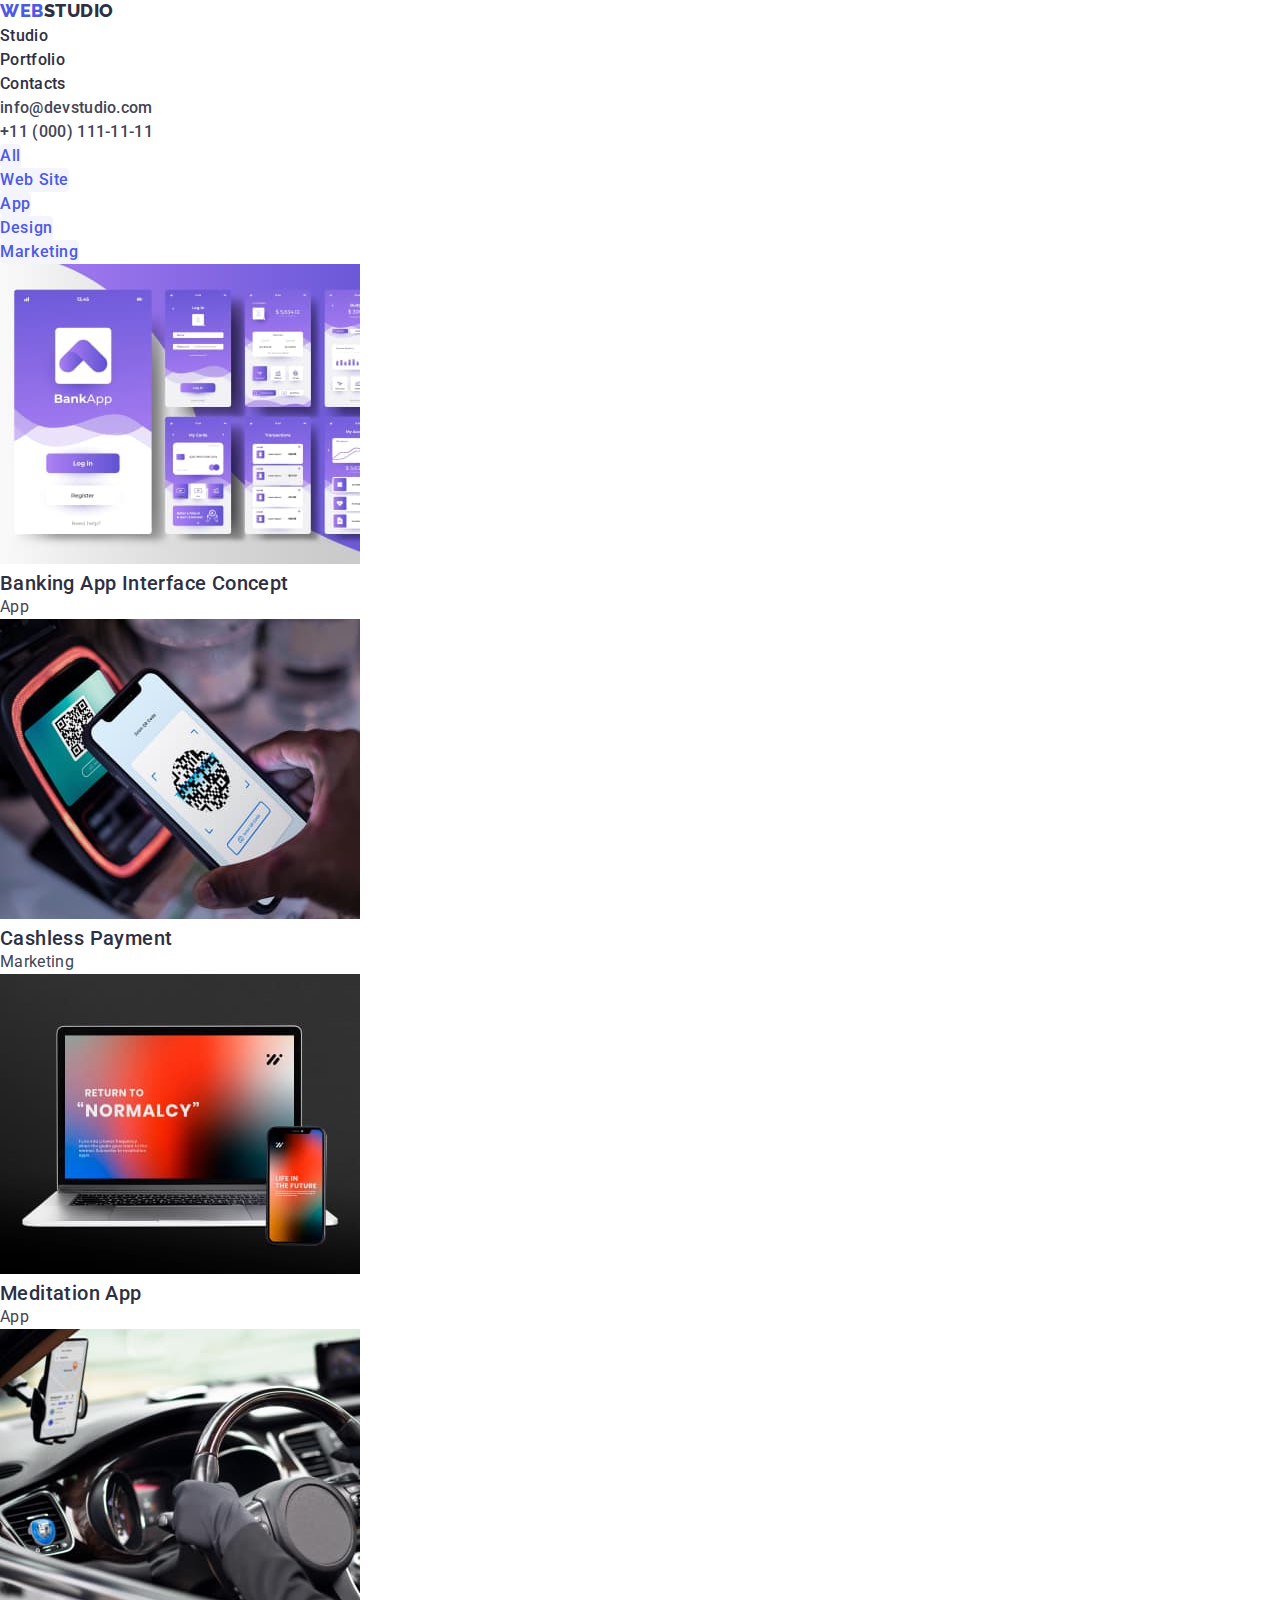
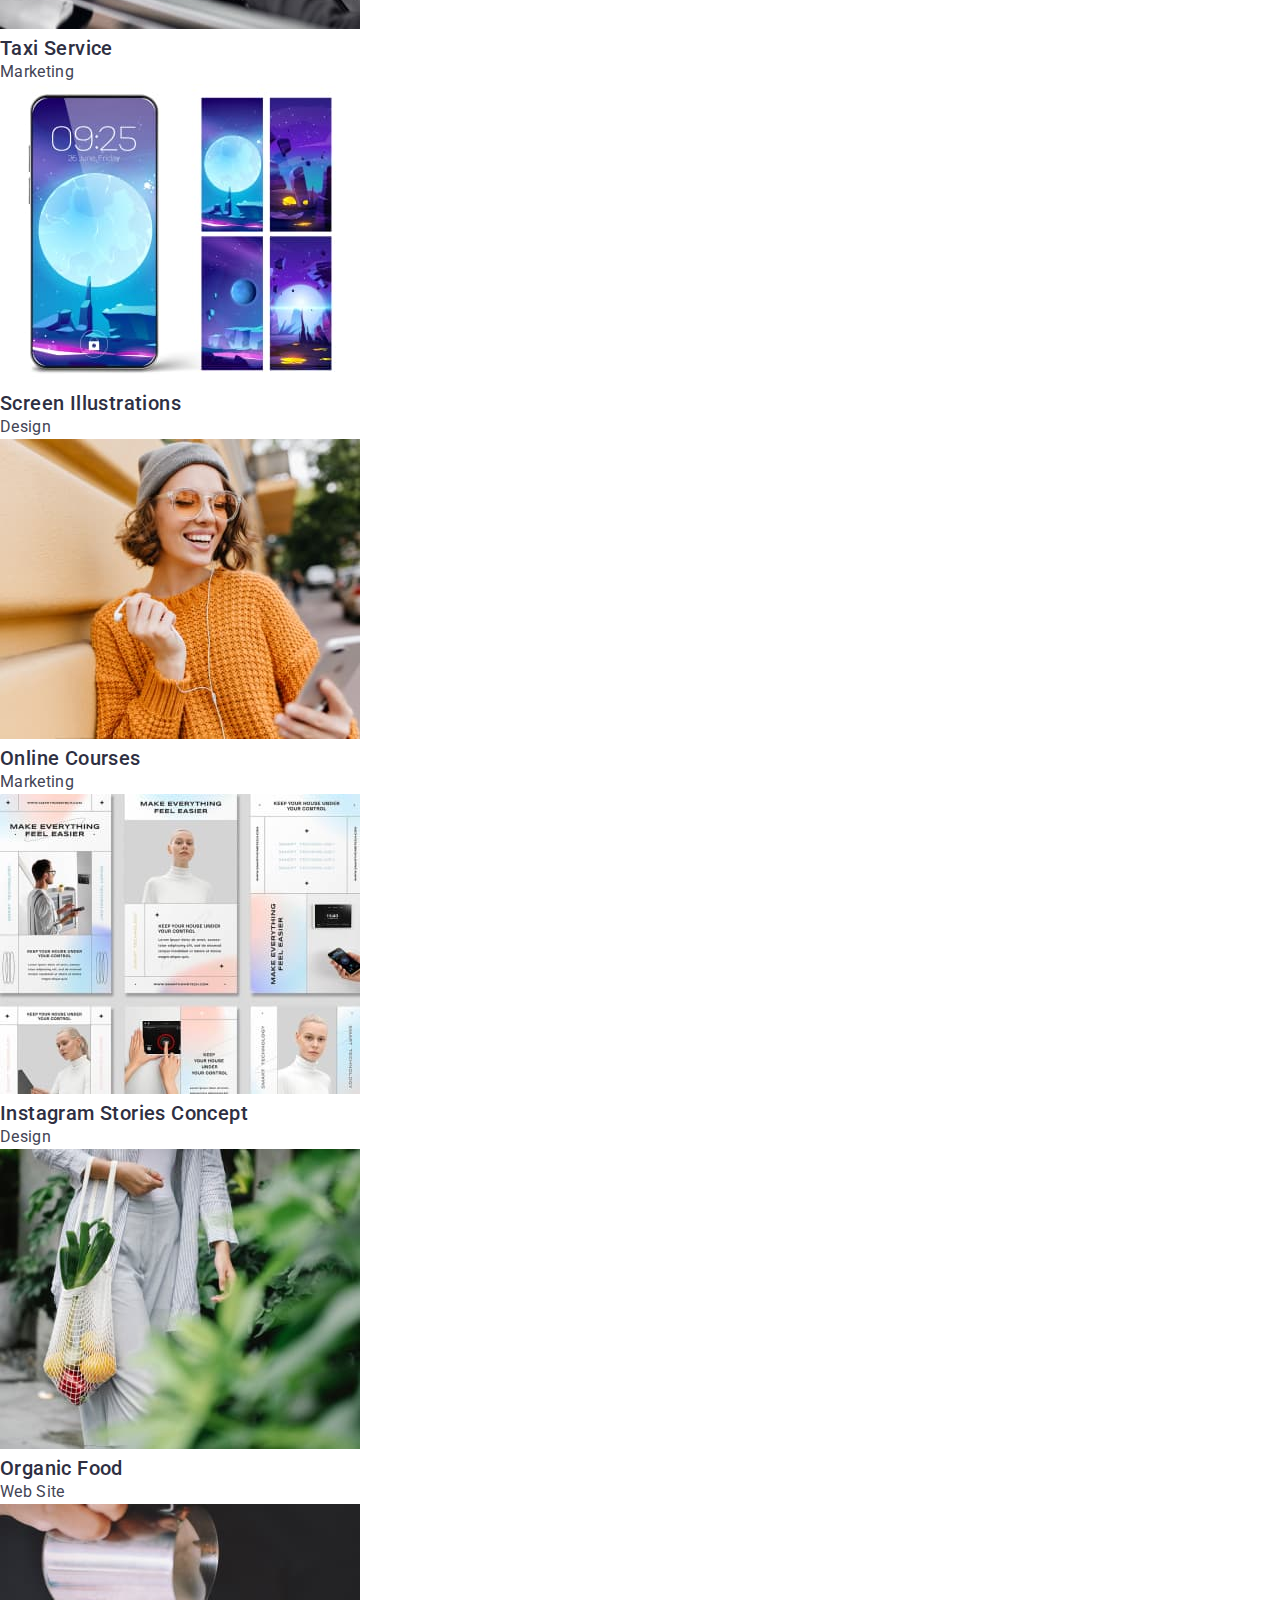
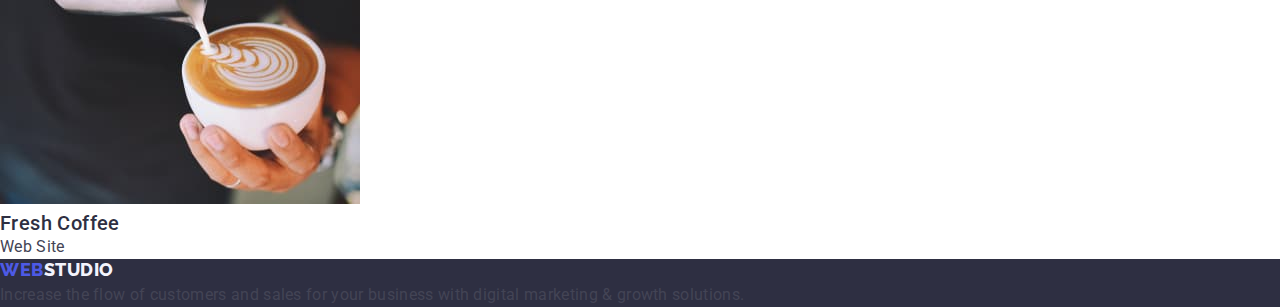
==== commit 9b7e79b6: "last fix" ====
--- a/portfolio.html
+++ b/portfolio.html
@@ -59,7 +59,7 @@
             <button class="button-portfolio" type="button">Design</button>
           </li>
           <li>
-            <button class="button-portfolio" type="button">Marketing></button>
+            <button class="button-portfolio" type="button">Marketing</button>
           </li>
         </ul>
         <ul class="list">
@@ -144,7 +144,7 @@
                 alt="i7"
               />
               <h2 class="gallery-header">Instagram Stories Concept</h2>
-              <p class="gallery-paragraph">Design></p>
+              <p class="gallery-paragraph">Design</p>
             </a>
           </li>
           <li>
--- a/css/styles.css
+++ b/css/styles.css
@@ -220,9 +220,9 @@
   font-family: "Roboto", sans-serif;
   font-weight: 500;
   font-size: 16px;
-  line-height: 1.62;
-  text-align: center;
-  letter-spacing: 0.03em;
+  line-height: 1.5;
+  text-align: center;
+  letter-spacing: 0.04em;
   color: var(--color-iris);
   background: var(--color-cloud);
   border: none;
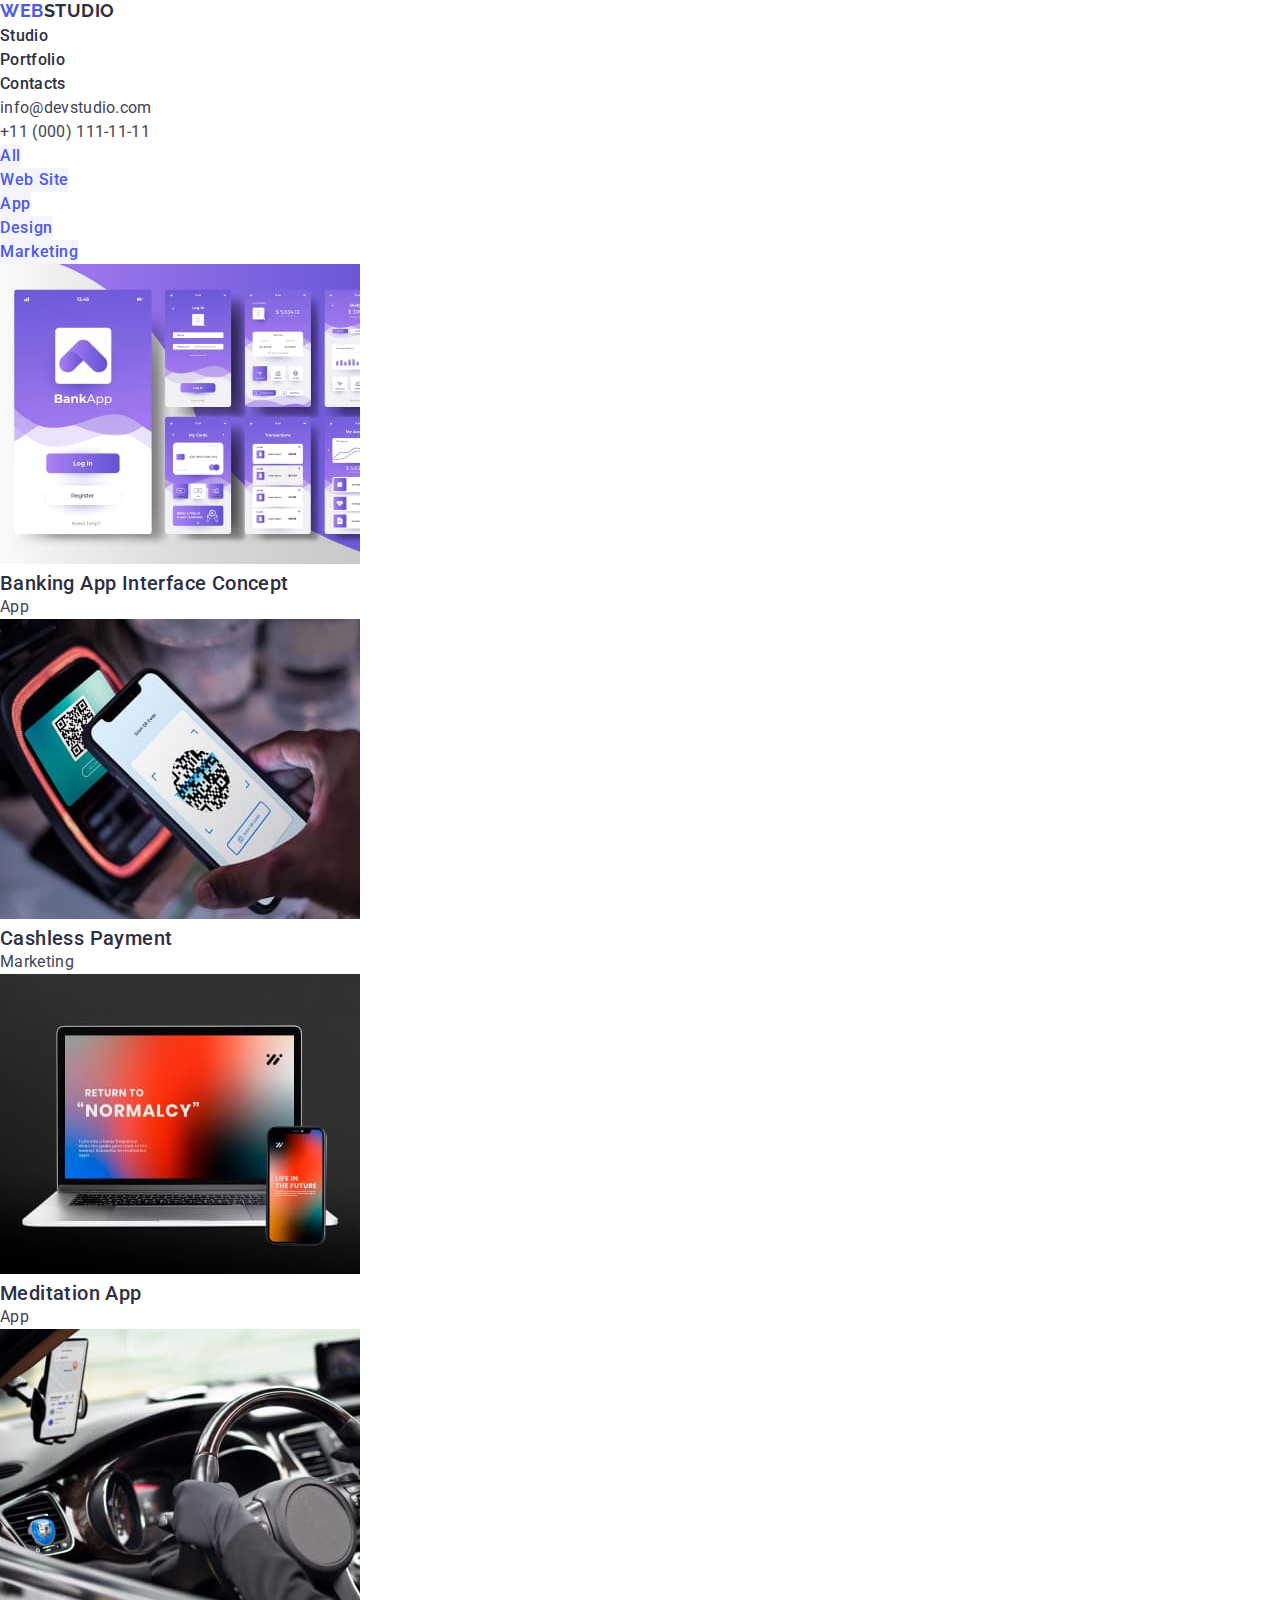
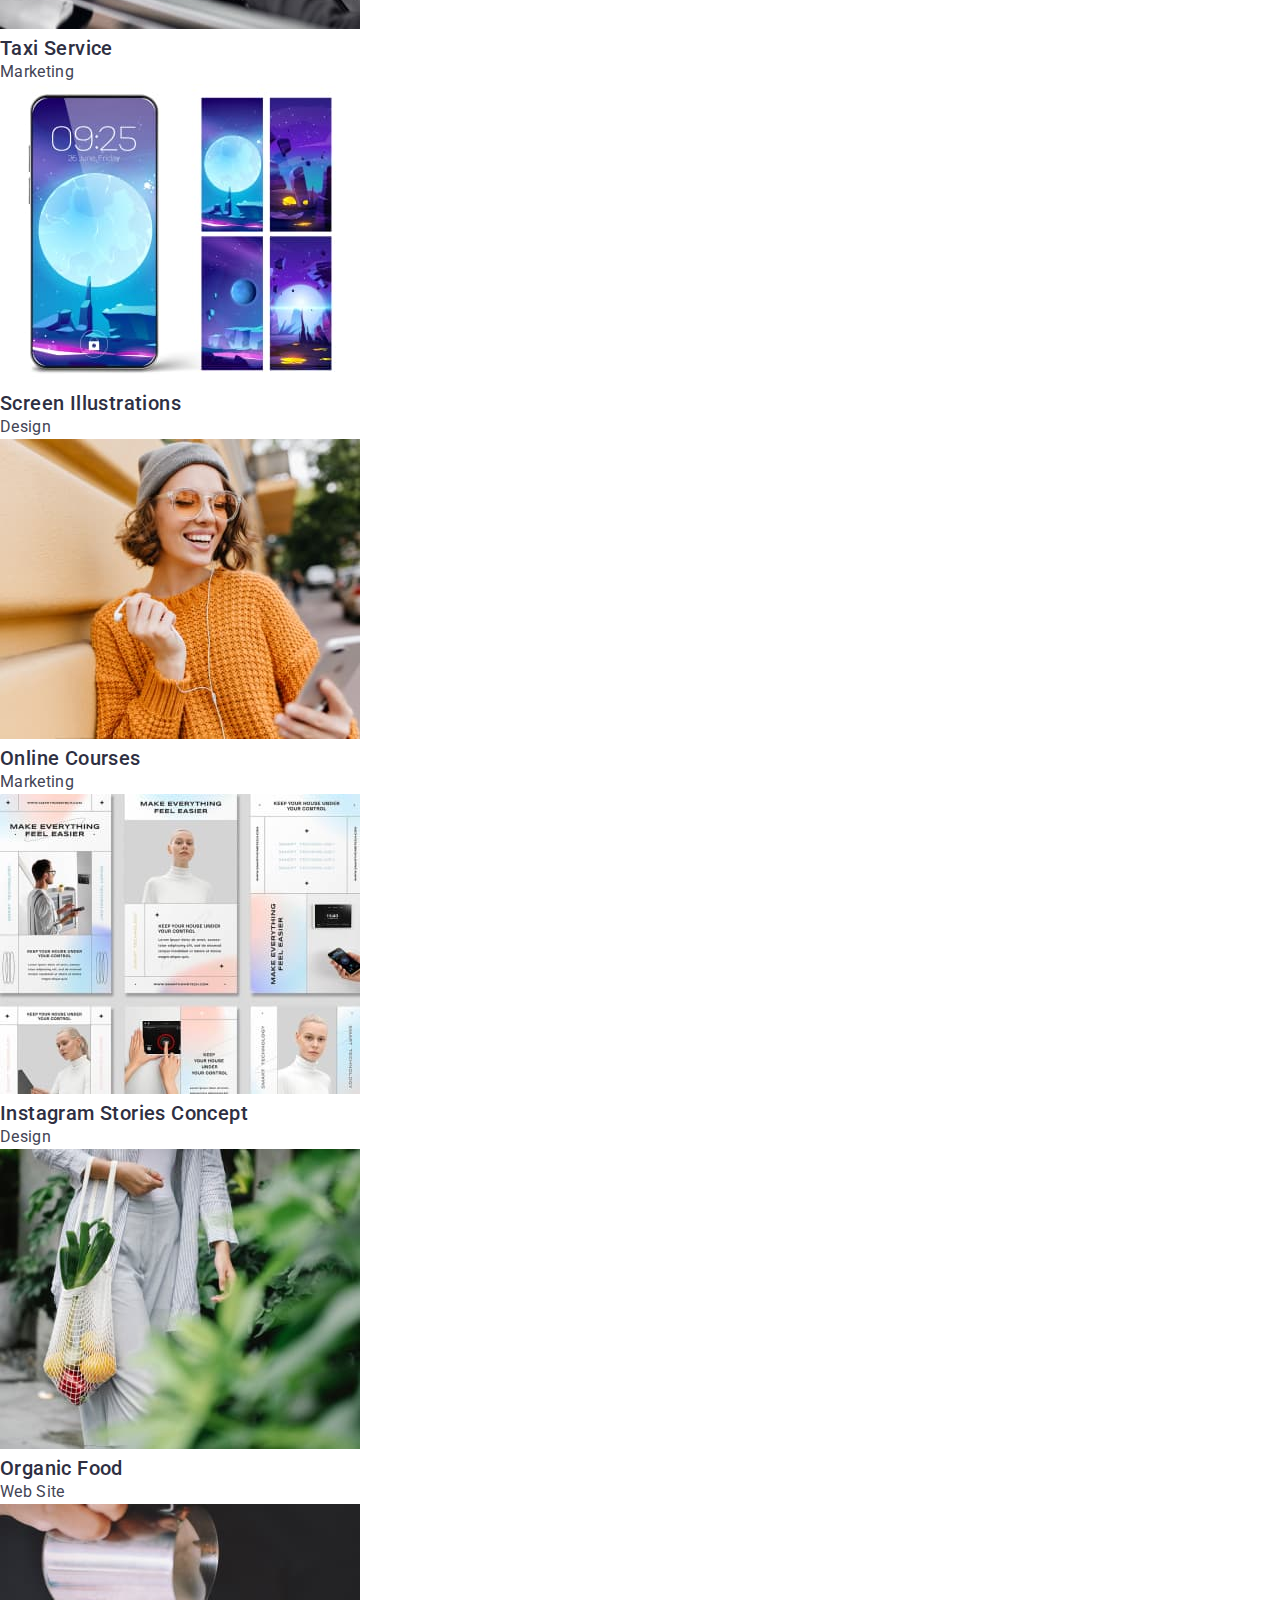
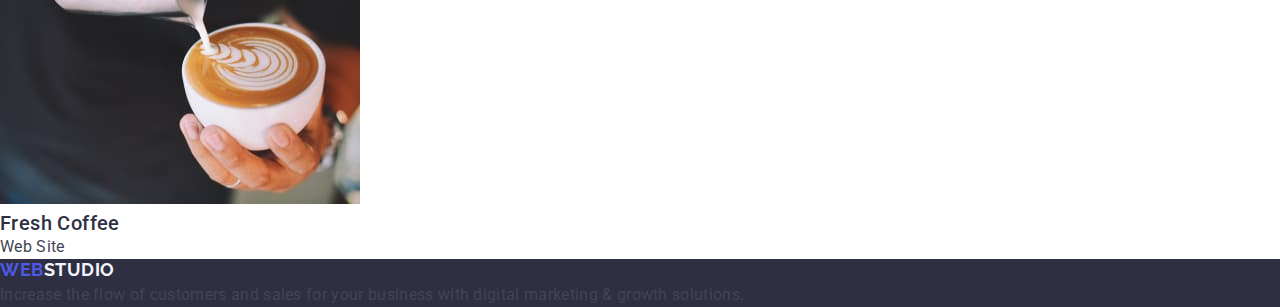
==== commit 4721d049: "fixedfooter" ====
--- a/portfolio.html
+++ b/portfolio.html
@@ -13,6 +13,7 @@
     />
     <title>Portfolio</title>
   </head>
+
   <body>
     <header class="header">
       <nav>
@@ -31,6 +32,7 @@
           <li><a class="header-nav-link link" href="">Contacts</a></li>
         </ul>
       </nav>
+
       <address class="address">
         <ul class="list">
           <li>
@@ -46,6 +48,7 @@
         </ul>
       </address>
     </header>
+
     <main>
       <section>
         <h1 class="hide-gallery">Gallery</h1>
@@ -174,14 +177,11 @@
         </ul>
       </section>
     </main>
+
     <footer class="footer">
-      <a href="./index.html" class="logo link"
-        >Web<span class="web-footer">Studio</span></a
-      >
-      <p>
-        Increase the flow of customers and sales for your business with digital
-        marketing & growth solutions.
-      </p>
+      <a href="./index.html" class="logo link">Web<span class="web-footer">Studio</span></a>
+      <p class="footer-text">Increase the flow of customers and sales for your business with digital
+        marketing & growth solutions.</p>
     </footer>
   </body>
 </html>
--- a/css/styles.css
+++ b/css/styles.css
@@ -24,12 +24,10 @@
   color: var(--color-slate);
   background-color: var(--color-white);
   font-size: 16px;
-  font-weight: 400;
-  font-style: normal;
-  line-height: 24px;
+  line-height: 1.5;
   letter-spacing: 0.02em;
   text-decoration: none;
-  text-transform: none;
+  
 }
 
 .link {
@@ -48,7 +46,7 @@
   font-family: "Raleway", sans-serif;
   text-transform: uppercase;
   text-decoration: none;
-  font-weight: 800;
+  font-weight: 700;
   font-size: 18px;
   line-height: 1.17;
   letter-spacing: 0.03em;
@@ -88,9 +86,10 @@
   color: var(--color-slate);
   list-style: none;
 }
+
 .contact {
   color: var(--color-slate);
-  font-weight: 500;
+  font-weight: 400;
   font-size: 16px;
   line-height: 1.5;
   letter-spacing: 0.02em;
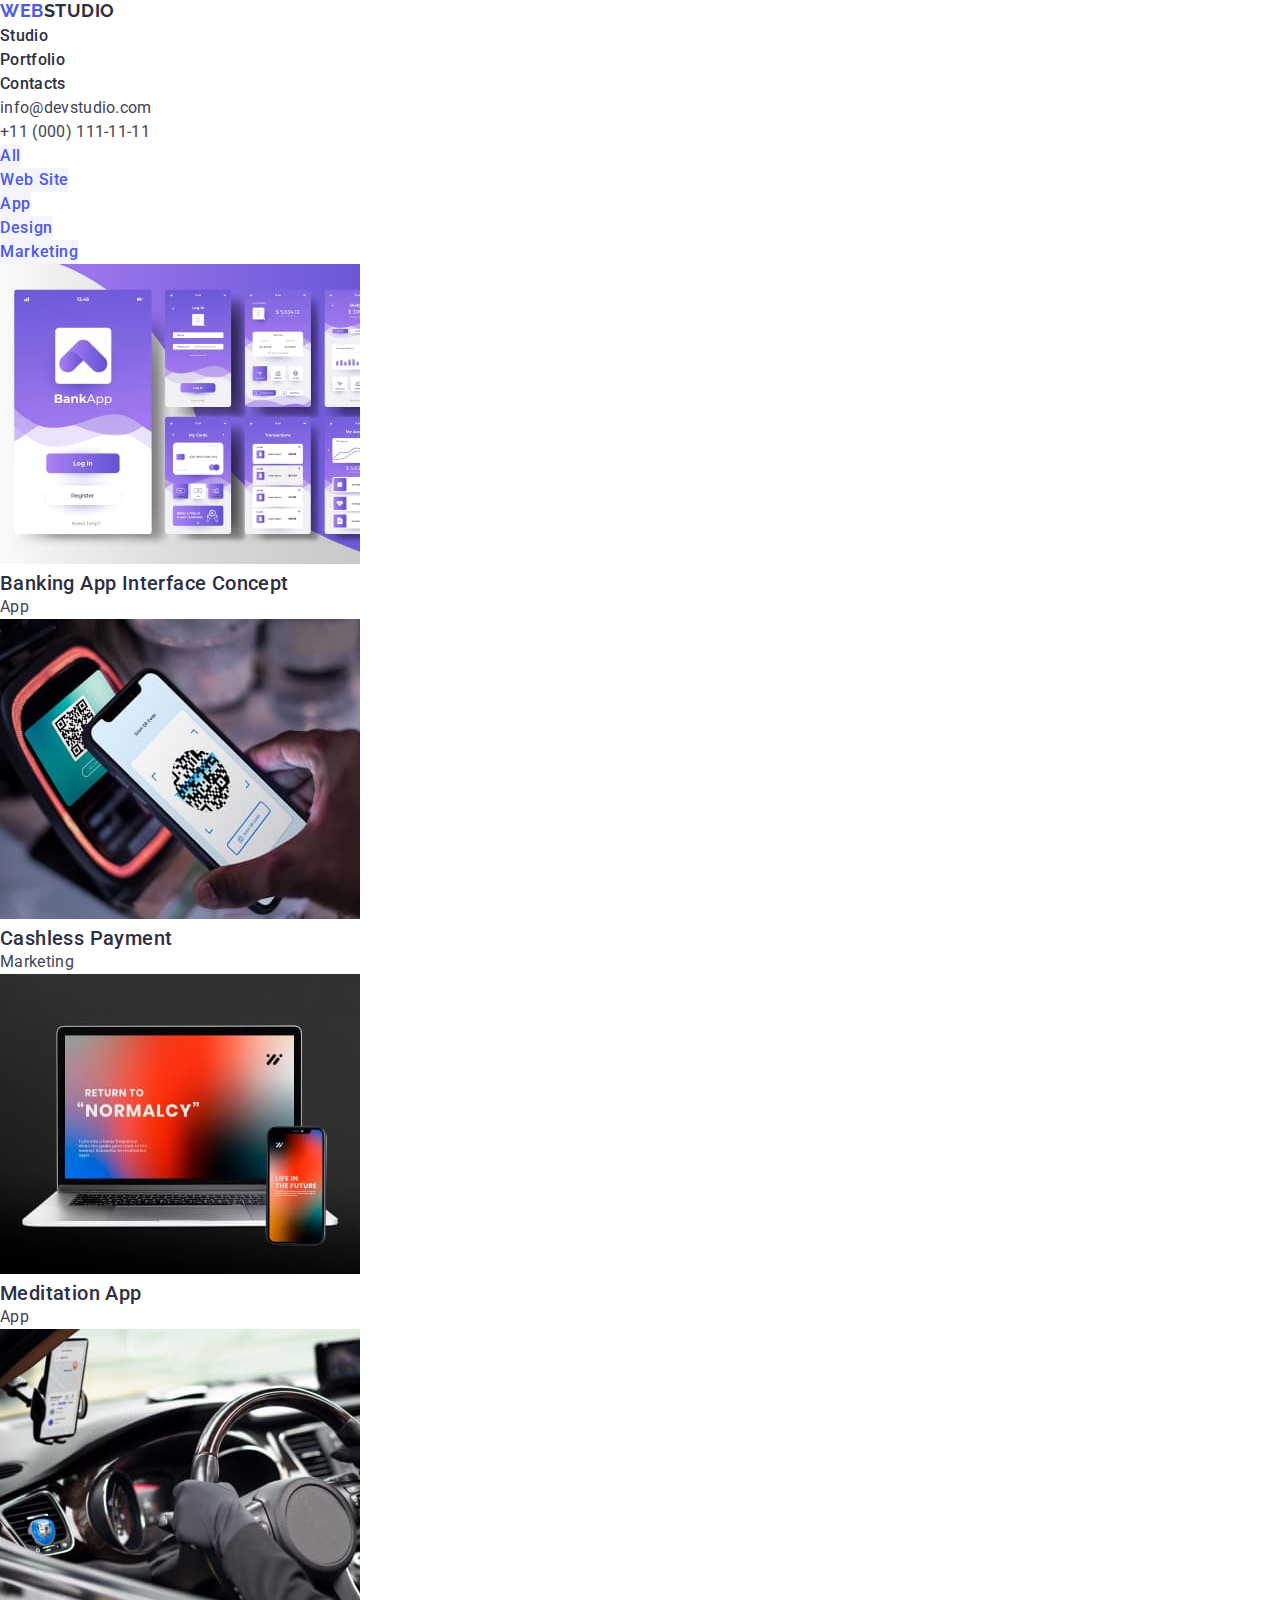
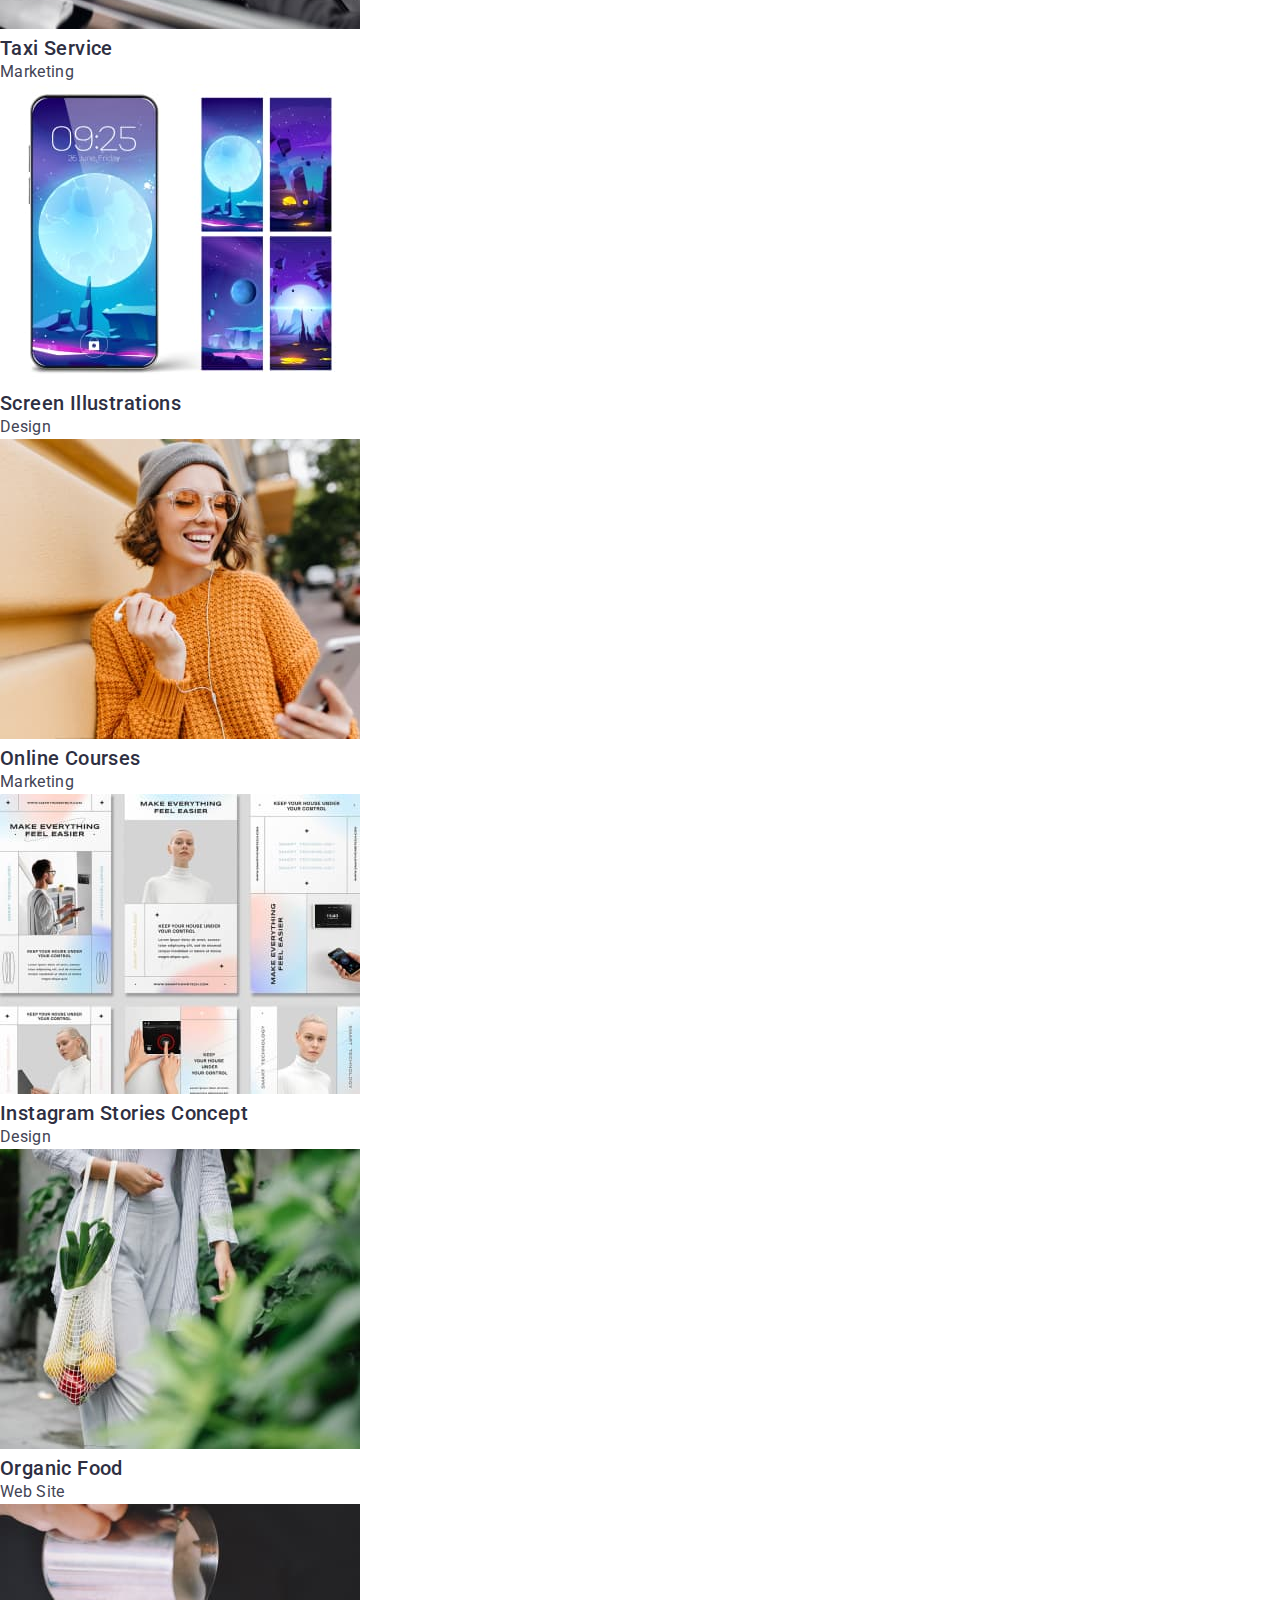
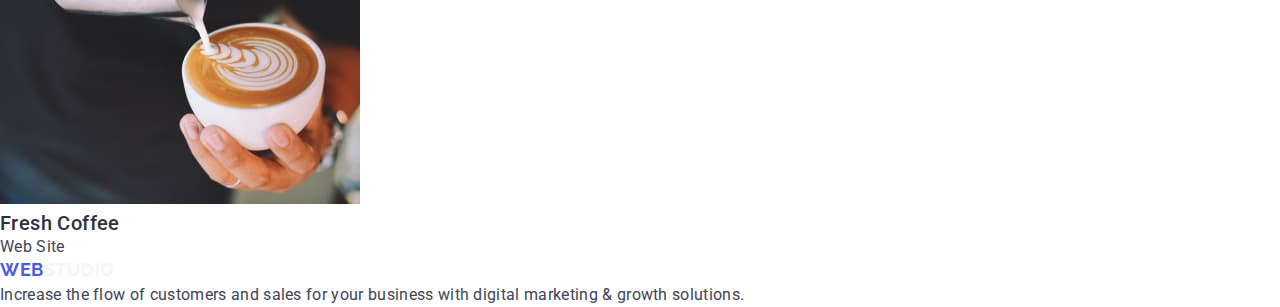
==== commit 61776853: "fixedall" ====
--- a/portfolio.html
+++ b/portfolio.html
@@ -13,10 +13,11 @@
     />
     <title>Portfolio</title>
   </head>
-
   <body>
+      <!-- Header -->
     <header class="header">
       <nav>
+         <!-- Logo -->
         <a class="logo link" href="./index.html">
           Web<span class="web">Studio</span>
         </a>
@@ -32,7 +33,6 @@
           <li><a class="header-nav-link link" href="">Contacts</a></li>
         </ul>
       </nav>
-
       <address class="address">
         <ul class="list">
           <li>
@@ -48,7 +48,7 @@
         </ul>
       </address>
     </header>
-
+<!-- Main -->
     <main>
       <section>
         <h1 class="hide-gallery">Gallery</h1>
@@ -64,6 +64,7 @@
           <li>
             <button class="button-portfolio" type="button">Marketing</button>
           </li>
+          <!-- Portfolio elements -->
         </ul>
         <ul class="list">
           <li>
@@ -177,7 +178,7 @@
         </ul>
       </section>
     </main>
-
+<!-- Footer -->
     <footer class="footer">
       <a href="./index.html" class="logo link">Web<span class="web-footer">Studio</span></a>
       <p class="footer-text">Increase the flow of customers and sales for your business with digital
--- a/css/styles.css
+++ b/css/styles.css
@@ -264,6 +264,7 @@
   color: var(--color-slate);
 }
 
+<!-- Footer -->
 .footer {
   background-color: var(--color-navy-blue);
 }
